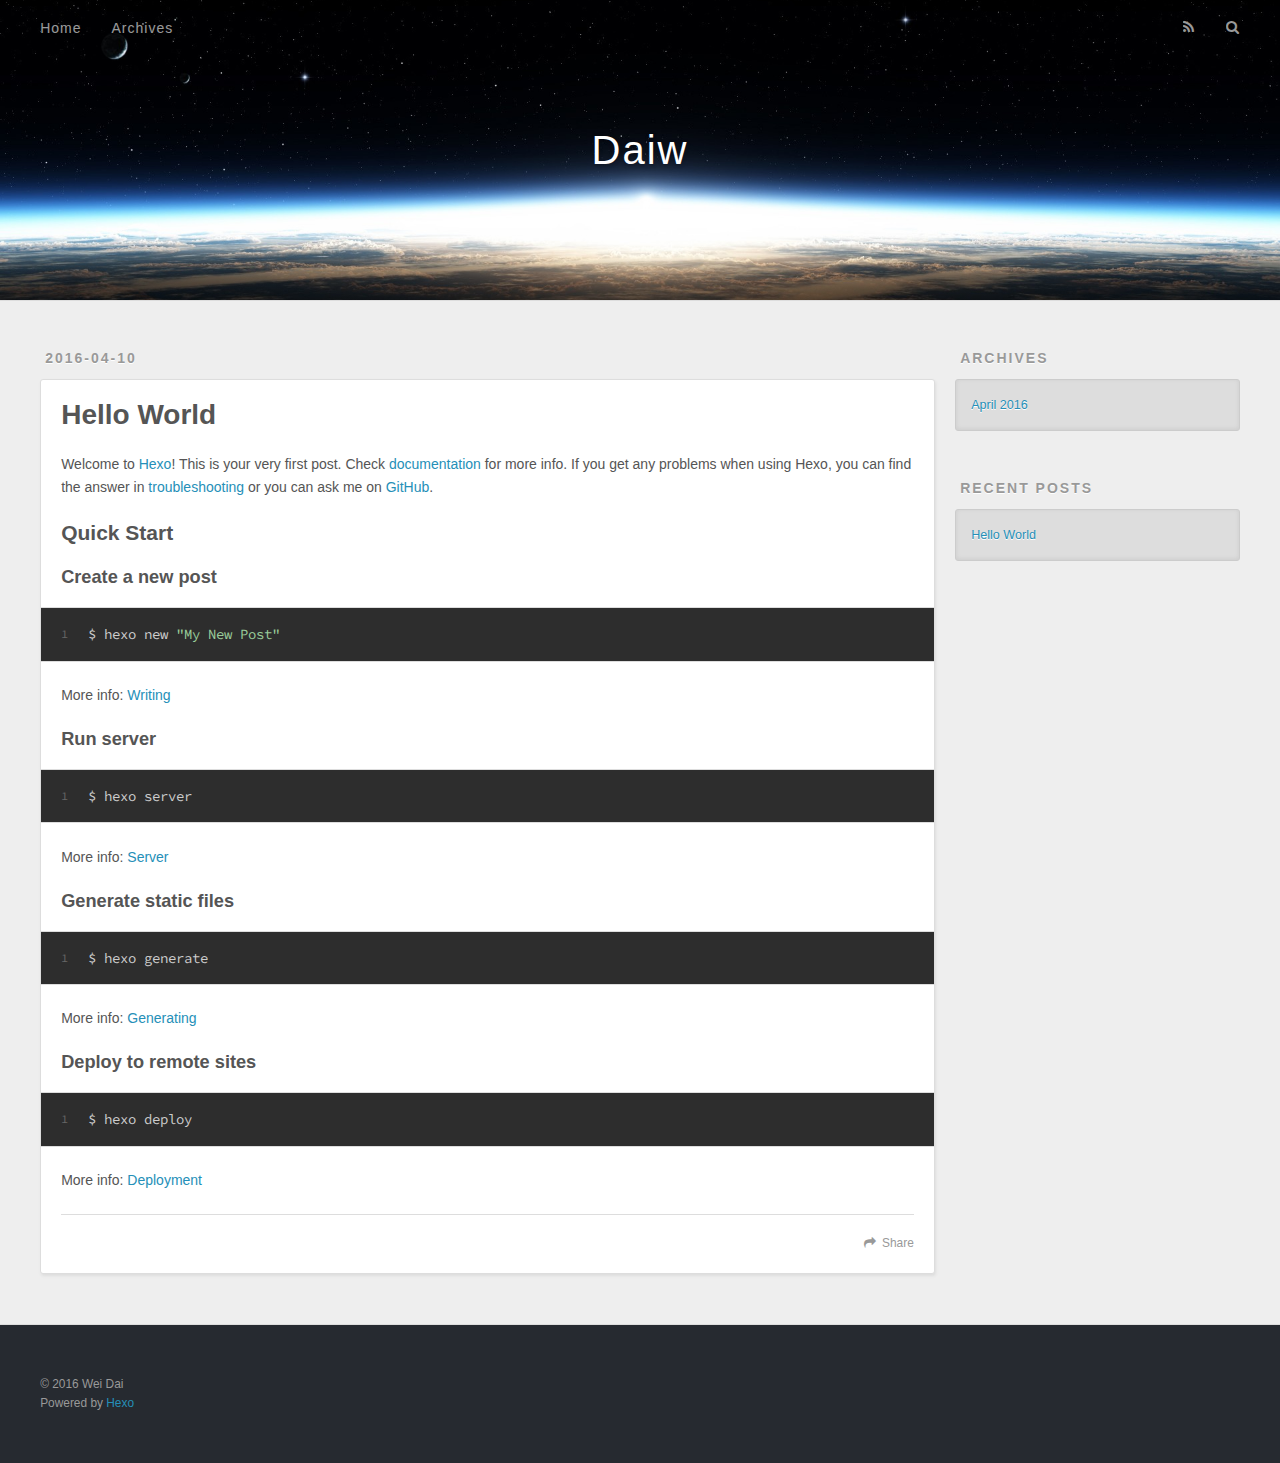
==== index.html @ ce5a0e3e "Site updated: 2016-04-10 20:50:01" ====
<!DOCTYPE html>
<html>
<head>
  <meta charset="utf-8">
  
  <title>Daiw</title>
  <meta name="viewport" content="width=device-width, initial-scale=1, maximum-scale=1">
  <meta name="description" content="记录技术与生活的点滴">
<meta property="og:type" content="website">
<meta property="og:title" content="Daiw">
<meta property="og:url" content="https://daiw10.github.io/index.html">
<meta property="og:site_name" content="Daiw">
<meta property="og:description" content="记录技术与生活的点滴">
<meta name="twitter:card" content="summary">
<meta name="twitter:title" content="Daiw">
<meta name="twitter:description" content="记录技术与生活的点滴">
  
    <link rel="alternate" href="/atom.xml" title="Daiw" type="application/atom+xml">
  
  
    <link rel="icon" href="/favicon.png">
  
  
    <link href="//fonts.googleapis.com/css?family=Source+Code+Pro" rel="stylesheet" type="text/css">
  
  <link rel="stylesheet" href="/css/style.css">
  

</head>

<body>
  <div id="container">
    <div id="wrap">
      <header id="header">
  <div id="banner"></div>
  <div id="header-outer" class="outer">
    <div id="header-title" class="inner">
      <h1 id="logo-wrap">
        <a href="/" id="logo">Daiw</a>
      </h1>
      
    </div>
    <div id="header-inner" class="inner">
      <nav id="main-nav">
        <a id="main-nav-toggle" class="nav-icon"></a>
        
          <a class="main-nav-link" href="/">Home</a>
        
          <a class="main-nav-link" href="/archives">Archives</a>
        
      </nav>
      <nav id="sub-nav">
        
          <a id="nav-rss-link" class="nav-icon" href="/atom.xml" title="RSS Feed"></a>
        
        <a id="nav-search-btn" class="nav-icon" title="Search"></a>
      </nav>
      <div id="search-form-wrap">
        <form action="//google.com/search" method="get" accept-charset="UTF-8" class="search-form"><input type="search" name="q" results="0" class="search-form-input" placeholder="Search"><button type="submit" class="search-form-submit">&#xF002;</button><input type="hidden" name="sitesearch" value="https://daiw10.github.io"></form>
      </div>
    </div>
  </div>
</header>
      <div class="outer">
        <section id="main">
  
    <article id="post-hello-world" class="article article-type-post" itemscope itemprop="blogPost">
  <div class="article-meta">
    <a href="/2016/04/10/hello-world/" class="article-date">
  <time datetime="2016-04-10T12:21:04.000Z" itemprop="datePublished">2016-04-10</time>
</a>
    
  </div>
  <div class="article-inner">
    
    
      <header class="article-header">
        
  
    <h1 itemprop="name">
      <a class="article-title" href="/2016/04/10/hello-world/">Hello World</a>
    </h1>
  

      </header>
    
    <div class="article-entry" itemprop="articleBody">
      
        <p>Welcome to <a href="https://hexo.io/" target="_blank" rel="external">Hexo</a>! This is your very first post. Check <a href="https://hexo.io/docs/" target="_blank" rel="external">documentation</a> for more info. If you get any problems when using Hexo, you can find the answer in <a href="https://hexo.io/docs/troubleshooting.html" target="_blank" rel="external">troubleshooting</a> or you can ask me on <a href="https://github.com/hexojs/hexo/issues" target="_blank" rel="external">GitHub</a>.</p>
<h2 id="Quick-Start"><a href="#Quick-Start" class="headerlink" title="Quick Start"></a>Quick Start</h2><h3 id="Create-a-new-post"><a href="#Create-a-new-post" class="headerlink" title="Create a new post"></a>Create a new post</h3><figure class="highlight bash"><table><tr><td class="gutter"><pre><span class="line">1</span><br></pre></td><td class="code"><pre><span class="line">$ hexo new <span class="string">"My New Post"</span></span><br></pre></td></tr></table></figure>
<p>More info: <a href="https://hexo.io/docs/writing.html" target="_blank" rel="external">Writing</a></p>
<h3 id="Run-server"><a href="#Run-server" class="headerlink" title="Run server"></a>Run server</h3><figure class="highlight bash"><table><tr><td class="gutter"><pre><span class="line">1</span><br></pre></td><td class="code"><pre><span class="line">$ hexo server</span><br></pre></td></tr></table></figure>
<p>More info: <a href="https://hexo.io/docs/server.html" target="_blank" rel="external">Server</a></p>
<h3 id="Generate-static-files"><a href="#Generate-static-files" class="headerlink" title="Generate static files"></a>Generate static files</h3><figure class="highlight bash"><table><tr><td class="gutter"><pre><span class="line">1</span><br></pre></td><td class="code"><pre><span class="line">$ hexo generate</span><br></pre></td></tr></table></figure>
<p>More info: <a href="https://hexo.io/docs/generating.html" target="_blank" rel="external">Generating</a></p>
<h3 id="Deploy-to-remote-sites"><a href="#Deploy-to-remote-sites" class="headerlink" title="Deploy to remote sites"></a>Deploy to remote sites</h3><figure class="highlight bash"><table><tr><td class="gutter"><pre><span class="line">1</span><br></pre></td><td class="code"><pre><span class="line">$ hexo deploy</span><br></pre></td></tr></table></figure>
<p>More info: <a href="https://hexo.io/docs/deployment.html" target="_blank" rel="external">Deployment</a></p>

      
    </div>
    <footer class="article-footer">
      <a data-url="https://daiw10.github.io/2016/04/10/hello-world/" data-id="cimukidkz0000b9wstiuri32w" class="article-share-link">Share</a>
      
      
    </footer>
  </div>
  
</article>


  

</section>
        
          <aside id="sidebar">
  
    

  
    

  
    
  
    
  <div class="widget-wrap">
    <h3 class="widget-title">Archives</h3>
    <div class="widget">
      <ul class="archive-list"><li class="archive-list-item"><a class="archive-list-link" href="/archives/2016/04/">April 2016</a></li></ul>
    </div>
  </div>


  
    
  <div class="widget-wrap">
    <h3 class="widget-title">Recent Posts</h3>
    <div class="widget">
      <ul>
        
          <li>
            <a href="/2016/04/10/hello-world/">Hello World</a>
          </li>
        
      </ul>
    </div>
  </div>

  
</aside>
        
      </div>
      <footer id="footer">
  
  <div class="outer">
    <div id="footer-info" class="inner">
      &copy; 2016 Wei Dai<br>
      Powered by <a href="http://hexo.io/" target="_blank">Hexo</a>
    </div>
  </div>
</footer>
    </div>
    <nav id="mobile-nav">
  
    <a href="/" class="mobile-nav-link">Home</a>
  
    <a href="/archives" class="mobile-nav-link">Archives</a>
  
</nav>
    

<script src="//ajax.googleapis.com/ajax/libs/jquery/2.0.3/jquery.min.js"></script>


  <link rel="stylesheet" href="/fancybox/jquery.fancybox.css">
  <script src="/fancybox/jquery.fancybox.pack.js"></script>


<script src="/js/script.js"></script>

  </div>
</body>
</html>
---- css/style.css ----
body {
  width: 100%;
}
body:before,
body:after {
  content: "";
  display: table;
}
body:after {
  clear: both;
}
html,
body,
div,
span,
applet,
object,
iframe,
h1,
h2,
h3,
h4,
h5,
h6,
p,
blockquote,
pre,
a,
abbr,
acronym,
address,
big,
cite,
code,
del,
dfn,
em,
img,
ins,
kbd,
q,
s,
samp,
small,
strike,
strong,
sub,
sup,
tt,
var,
dl,
dt,
dd,
ol,
ul,
li,
fieldset,
form,
label,
legend,
table,
caption,
tbody,
tfoot,
thead,
tr,
th,
td {
  margin: 0;
  padding: 0;
  border: 0;
  outline: 0;
  font-weight: inherit;
  font-style: inherit;
  font-family: inherit;
  font-size: 100%;
  vertical-align: baseline;
}
body {
  line-height: 1;
  color: #000;
  background: #fff;
}
ol,
ul {
  list-style: none;
}
table {
  border-collapse: separate;
  border-spacing: 0;
  vertical-align: middle;
}
caption,
th,
td {
  text-align: left;
  font-weight: normal;
  vertical-align: middle;
}
a img {
  border: none;
}
input,
button {
  margin: 0;
  padding: 0;
}
input::-moz-focus-inner,
button::-moz-focus-inner {
  border: 0;
  padding: 0;
}
@font-face {
  font-family: FontAwesome;
  font-style: normal;
  font-weight: normal;
  src: url("fonts/fontawesome-webfont.eot?v=#4.0.3");
  src: url("fonts/fontawesome-webfont.eot?#iefix&v=#4.0.3") format("embedded-opentype"), url("fonts/fontawesome-webfont.woff?v=#4.0.3") format("woff"), url("fonts/fontawesome-webfont.ttf?v=#4.0.3") format("truetype"), url("fonts/fontawesome-webfont.svg#fontawesomeregular?v=#4.0.3") format("svg");
}
html,
body,
#container {
  height: 100%;
}
body {
  background: #eee;
  font: 14px "Helvetica Neue", Helvetica, Arial, sans-serif;
  -webkit-text-size-adjust: 100%;
}
.outer {
  max-width: 1220px;
  margin: 0 auto;
  padding: 0 20px;
}
.outer:before,
.outer:after {
  content: "";
  display: table;
}
.outer:after {
  clear: both;
}
.inner {
  display: inline;
  float: left;
  width: 98.33333333333333%;
  margin: 0 0.833333333333333%;
}
.left,
.alignleft {
  float: left;
}
.right,
.alignright {
  float: right;
}
.clear {
  clear: both;
}
#container {
  position: relative;
}
.mobile-nav-on {
  overflow: hidden;
}
#wrap {
  height: 100%;
  width: 100%;
  position: absolute;
  top: 0;
  left: 0;
  -webkit-transition: 0.2s ease-out;
  -moz-transition: 0.2s ease-out;
  -ms-transition: 0.2s ease-out;
  transition: 0.2s ease-out;
  z-index: 1;
  background: #eee;
}
.mobile-nav-on #wrap {
  left: 280px;
}
@media screen and (min-width: 768px) {
  #main {
    display: inline;
    float: left;
    width: 73.33333333333333%;
    margin: 0 0.833333333333333%;
  }
}
.article-date,
.article-category-link,
.archive-year,
.widget-title {
  text-decoration: none;
  text-transform: uppercase;
  letter-spacing: 2px;
  color: #999;
  margin-bottom: 1em;
  margin-left: 5px;
  line-height: 1em;
  text-shadow: 0 1px #fff;
  font-weight: bold;
}
.article-inner,
.archive-article-inner {
  background: #fff;
  -webkit-box-shadow: 1px 2px 3px #ddd;
  box-shadow: 1px 2px 3px #ddd;
  border: 1px solid #ddd;
  -webkit-border-radius: 3px;
  border-radius: 3px;
}
.article-entry h1,
.widget h1 {
  font-size: 2em;
}
.article-entry h2,
.widget h2 {
  font-size: 1.5em;
}
.article-entry h3,
.widget h3 {
  font-size: 1.3em;
}
.article-entry h4,
.widget h4 {
  font-size: 1.2em;
}
.article-entry h5,
.widget h5 {
  font-size: 1em;
}
.article-entry h6,
.widget h6 {
  font-size: 1em;
  color: #999;
}
.article-entry hr,
.widget hr {
  border: 1px dashed #ddd;
}
.article-entry strong,
.widget strong {
  font-weight: bold;
}
.article-entry em,
.widget em,
.article-entry cite,
.widget cite {
  font-style: italic;
}
.article-entry sup,
.widget sup,
.article-entry sub,
.widget sub {
  font-size: 0.75em;
  line-height: 0;
  position: relative;
  vertical-align: baseline;
}
.article-entry sup,
.widget sup {
  top: -0.5em;
}
.article-entry sub,
.widget sub {
  bottom: -0.2em;
}
.article-entry small,
.widget small {
  font-size: 0.85em;
}
.article-entry acronym,
.widget acronym,
.article-entry abbr,
.widget abbr {
  border-bottom: 1px dotted;
}
.article-entry ul,
.widget ul,
.article-entry ol,
.widget ol,
.article-entry dl,
.widget dl {
  margin: 0 20px;
  line-height: 1.6em;
}
.article-entry ul ul,
.widget ul ul,
.article-entry ol ul,
.widget ol ul,
.article-entry ul ol,
.widget ul ol,
.article-entry ol ol,
.widget ol ol {
  margin-top: 0;
  margin-bottom: 0;
}
.article-entry ul,
.widget ul {
  list-style: disc;
}
.article-entry ol,
.widget ol {
  list-style: decimal;
}
.article-entry dt,
.widget dt {
  font-weight: bold;
}
#header {
  height: 300px;
  position: relative;
  border-bottom: 1px solid #ddd;
}
#header:before,
#header:after {
  content: "";
  position: absolute;
  left: 0;
  right: 0;
  height: 40px;
}
#header:before {
  top: 0;
  background: -webkit-linear-gradient(rgba(0,0,0,0.2), transparent);
  background: -moz-linear-gradient(rgba(0,0,0,0.2), transparent);
  background: -ms-linear-gradient(rgba(0,0,0,0.2), transparent);
  background: linear-gradient(rgba(0,0,0,0.2), transparent);
}
#header:after {
  bottom: 0;
  background: -webkit-linear-gradient(transparent, rgba(0,0,0,0.2));
  background: -moz-linear-gradient(transparent, rgba(0,0,0,0.2));
  background: -ms-linear-gradient(transparent, rgba(0,0,0,0.2));
  background: linear-gradient(transparent, rgba(0,0,0,0.2));
}
#header-outer {
  height: 100%;
  position: relative;
}
#header-inner {
  position: relative;
  overflow: hidden;
}
#banner {
  position: absolute;
  top: 0;
  left: 0;
  width: 100%;
  height: 100%;
  background: url("images/banner.jpg") center #000;
  -webkit-background-size: cover;
  -moz-background-size: cover;
  background-size: cover;
  z-index: -1;
}
#header-title {
  text-align: center;
  height: 40px;
  position: absolute;
  top: 50%;
  left: 0;
  margin-top: -20px;
}
#logo,
#subtitle {
  text-decoration: none;
  color: #fff;
  font-weight: 300;
  text-shadow: 0 1px 4px rgba(0,0,0,0.3);
}
#logo {
  font-size: 40px;
  line-height: 40px;
  letter-spacing: 2px;
}
#subtitle {
  font-size: 16px;
  line-height: 16px;
  letter-spacing: 1px;
}
#subtitle-wrap {
  margin-top: 16px;
}
#main-nav {
  float: left;
  margin-left: -15px;
}
.nav-icon,
.main-nav-link {
  float: left;
  color: #fff;
  opacity: 0.6;
  text-decoration: none;
  text-shadow: 0 1px rgba(0,0,0,0.2);
  -webkit-transition: opacity 0.2s;
  -moz-transition: opacity 0.2s;
  -ms-transition: opacity 0.2s;
  transition: opacity 0.2s;
  display: block;
  padding: 20px 15px;
}
.nav-icon:hover,
.main-nav-link:hover {
  opacity: 1;
}
.nav-icon {
  font-family: FontAwesome;
  text-align: center;
  font-size: 14px;
  width: 14px;
  height: 14px;
  padding: 20px 15px;
  position: relative;
  cursor: pointer;
}
.main-nav-link {
  font-weight: 300;
  letter-spacing: 1px;
}
@media screen and (max-width: 479px) {
  .main-nav-link {
    display: none;
  }
}
#main-nav-toggle {
  display: none;
}
#main-nav-toggle:before {
  content: "\f0c9";
}
@media screen and (max-width: 479px) {
  #main-nav-toggle {
    display: block;
  }
}
#sub-nav {
  float: right;
  margin-right: -15px;
}
#nav-rss-link:before {
  content: "\f09e";
}
#nav-search-btn:before {
  content: "\f002";
}
#search-form-wrap {
  position: absolute;
  top: 15px;
  width: 150px;
  height: 30px;
  right: -150px;
  opacity: 0;
  -webkit-transition: 0.2s ease-out;
  -moz-transition: 0.2s ease-out;
  -ms-transition: 0.2s ease-out;
  transition: 0.2s ease-out;
}
#search-form-wrap.on {
  opacity: 1;
  right: 0;
}
@media screen and (max-width: 479px) {
  #search-form-wrap {
    width: 100%;
    right: -100%;
  }
}
.search-form {
  position: absolute;
  top: 0;
  left: 0;
  right: 0;
  background: #fff;
  padding: 5px 15px;
  -webkit-border-radius: 15px;
  border-radius: 15px;
  -webkit-box-shadow: 0 0 10px rgba(0,0,0,0.3);
  box-shadow: 0 0 10px rgba(0,0,0,0.3);
}
.search-form-input {
  border: none;
  background: none;
  color: #555;
  width: 100%;
  font: 13px "Helvetica Neue", Helvetica, Arial, sans-serif;
  outline: none;
}
.search-form-input::-webkit-search-results-decoration,
.search-form-input::-webkit-search-cancel-button {
  -webkit-appearance: none;
}
.search-form-submit {
  position: absolute;
  top: 50%;
  right: 10px;
  margin-top: -7px;
  font: 13px FontAwesome;
  border: none;
  background: none;
  color: #bbb;
  cursor: pointer;
}
.search-form-submit:hover,
.search-form-submit:focus {
  color: #777;
}
.article {
  margin: 50px 0;
}
.article-inner {
  overflow: hidden;
}
.article-meta:before,
.article-meta:after {
  content: "";
  display: table;
}
.article-meta:after {
  clear: both;
}
.article-date {
  float: left;
}
.article-category {
  float: left;
  line-height: 1em;
  color: #ccc;
  text-shadow: 0 1px #fff;
  margin-left: 8px;
}
.article-category:before {
  content: "\2022";
}
.article-category-link {
  margin: 0 12px 1em;
}
.article-header {
  padding: 20px 20px 0;
}
.article-title {
  text-decoration: none;
  font-size: 2em;
  font-weight: bold;
  color: #555;
  line-height: 1.1em;
  -webkit-transition: color 0.2s;
  -moz-transition: color 0.2s;
  -ms-transition: color 0.2s;
  transition: color 0.2s;
}
a.article-title:hover {
  color: #258fb8;
}
.article-entry {
  color: #555;
  padding: 0 20px;
}
.article-entry:before,
.article-entry:after {
  content: "";
  display: table;
}
.article-entry:after {
  clear: both;
}
.article-entry p,
.article-entry table {
  line-height: 1.6em;
  margin: 1.6em 0;
}
.article-entry h1,
.article-entry h2,
.article-entry h3,
.article-entry h4,
.article-entry h5,
.article-entry h6 {
  font-weight: bold;
}
.article-entry h1,
.article-entry h2,
.article-entry h3,
.article-entry h4,
.article-entry h5,
.article-entry h6 {
  line-height: 1.1em;
  margin: 1.1em 0;
}
.article-entry a {
  color: #258fb8;
  text-decoration: none;
}
.article-entry a:hover {
  text-decoration: underline;
}
.article-entry ul,
.article-entry ol,
.article-entry dl {
  margin-top: 1.6em;
  margin-bottom: 1.6em;
}
.article-entry img,
.article-entry video {
  max-width: 100%;
  height: auto;
  display: block;
  margin: auto;
}
.article-entry iframe {
  border: none;
}
.article-entry table {
  width: 100%;
  border-collapse: collapse;
  border-spacing: 0;
}
.article-entry th {
  font-weight: bold;
  border-bottom: 3px solid #ddd;
  padding-bottom: 0.5em;
}
.article-entry td {
  border-bottom: 1px solid #ddd;
  padding: 10px 0;
}
.article-entry blockquote {
  font-family: Georgia, "Times New Roman", serif;
  font-size: 1.4em;
  margin: 1.6em 20px;
  text-align: center;
}
.article-entry blockquote footer {
  font-size: 14px;
  margin: 1.6em 0;
  font-family: "Helvetica Neue", Helvetica, Arial, sans-serif;
}
.article-entry blockquote footer cite:before {
  content: "—";
  padding: 0 0.5em;
}
.article-entry .pullquote {
  text-align: left;
  width: 45%;
  margin: 0;
}
.article-entry .pullquote.left {
  margin-left: 0.5em;
  margin-right: 1em;
}
.article-entry .pullquote.right {
  margin-right: 0.5em;
  margin-left: 1em;
}
.article-entry .caption {
  color: #999;
  display: block;
  font-size: 0.9em;
  margin-top: 0.5em;
  position: relative;
  text-align: center;
}
.article-entry .video-container {
  position: relative;
  padding-top: 56.25%;
  height: 0;
  overflow: hidden;
}
.article-entry .video-container iframe,
.article-entry .video-container object,
.article-entry .video-container embed {
  position: absolute;
  top: 0;
  left: 0;
  width: 100%;
  height: 100%;
  margin-top: 0;
}
.article-more-link a {
  display: inline-block;
  line-height: 1em;
  padding: 6px 15px;
  -webkit-border-radius: 15px;
  border-radius: 15px;
  background: #eee;
  color: #999;
  text-shadow: 0 1px #fff;
  text-decoration: none;
}
.article-more-link a:hover {
  background: #258fb8;
  color: #fff;
  text-decoration: none;
  text-shadow: 0 1px #1e7293;
}
.article-footer {
  font-size: 0.85em;
  line-height: 1.6em;
  border-top: 1px solid #ddd;
  padding-top: 1.6em;
  margin: 0 20px 20px;
}
.article-footer:before,
.article-footer:after {
  content: "";
  display: table;
}
.article-footer:after {
  clear: both;
}
.article-footer a {
  color: #999;
  text-decoration: none;
}
.article-footer a:hover {
  color: #555;
}
.article-tag-list-item {
  float: left;
  margin-right: 10px;
}
.article-tag-list-link:before {
  content: "#";
}
.article-comment-link {
  float: right;
}
.article-comment-link:before {
  content: "\f075";
  font-family: FontAwesome;
  padding-right: 8px;
}
.article-share-link {
  cursor: pointer;
  float: right;
  margin-left: 20px;
}
.article-share-link:before {
  content: "\f064";
  font-family: FontAwesome;
  padding-right: 6px;
}
#article-nav {
  position: relative;
}
#article-nav:before,
#article-nav:after {
  content: "";
  display: table;
}
#article-nav:after {
  clear: both;
}
@media screen and (min-width: 768px) {
  #article-nav {
    margin: 50px 0;
  }
  #article-nav:before {
    width: 8px;
    height: 8px;
    position: absolute;
    top: 50%;
    left: 50%;
    margin-top: -4px;
    margin-left: -4px;
    content: "";
    -webkit-border-radius: 50%;
    border-radius: 50%;
    background: #ddd;
    -webkit-box-shadow: 0 1px 2px #fff;
    box-shadow: 0 1px 2px #fff;
  }
}
.article-nav-link-wrap {
  text-decoration: none;
  text-shadow: 0 1px #fff;
  color: #999;
  -webkit-box-sizing: border-box;
  -moz-box-sizing: border-box;
  box-sizing: border-box;
  margin-top: 50px;
  text-align: center;
  display: block;
}
.article-nav-link-wrap:hover {
  color: #555;
}
@media screen and (min-width: 768px) {
  .article-nav-link-wrap {
    width: 50%;
    margin-top: 0;
  }
}
@media screen and (min-width: 768px) {
  #article-nav-newer {
    float: left;
    text-align: right;
    padding-right: 20px;
  }
}
@media screen and (min-width: 768px) {
  #article-nav-older {
    float: right;
    text-align: left;
    padding-left: 20px;
  }
}
.article-nav-caption {
  text-transform: uppercase;
  letter-spacing: 2px;
  color: #ddd;
  line-height: 1em;
  font-weight: bold;
}
#article-nav-newer .article-nav-caption {
  margin-right: -2px;
}
.article-nav-title {
  font-size: 0.85em;
  line-height: 1.6em;
  margin-top: 0.5em;
}
.article-share-box {
  position: absolute;
  display: none;
  background: #fff;
  -webkit-box-shadow: 1px 2px 10px rgba(0,0,0,0.2);
  box-shadow: 1px 2px 10px rgba(0,0,0,0.2);
  -webkit-border-radius: 3px;
  border-radius: 3px;
  margin-left: -145px;
  overflow: hidden;
  z-index: 1;
}
.article-share-box.on {
  display: block;
}
.article-share-input {
  width: 100%;
  background: none;
  -webkit-box-sizing: border-box;
  -moz-box-sizing: border-box;
  box-sizing: border-box;
  font: 14px "Helvetica Neue", Helvetica, Arial, sans-serif;
  padding: 0 15px;
  color: #555;
  outline: none;
  border: 1px solid #ddd;
  -webkit-border-radius: 3px 3px 0 0;
  border-radius: 3px 3px 0 0;
  height: 36px;
  line-height: 36px;
}
.article-share-links {
  background: #eee;
}
.article-share-links:before,
.article-share-links:after {
  content: "";
  display: table;
}
.article-share-links:after {
  clear: both;
}
.article-share-twitter,
.article-share-facebook,
.article-share-pinterest,
.article-share-google {
  width: 50px;
  height: 36px;
  display: block;
  float: left;
  position: relative;
  color: #999;
  text-shadow: 0 1px #fff;
}
.article-share-twitter:before,
.article-share-facebook:before,
.article-share-pinterest:before,
.article-share-google:before {
  font-size: 20px;
  font-family: FontAwesome;
  width: 20px;
  height: 20px;
  position: absolute;
  top: 50%;
  left: 50%;
  margin-top: -10px;
  margin-left: -10px;
  text-align: center;
}
.article-share-twitter:hover,
.article-share-facebook:hover,
.article-share-pinterest:hover,
.article-share-google:hover {
  color: #fff;
}
.article-share-twitter:before {
  content: "\f099";
}
.article-share-twitter:hover {
  background: #00aced;
  text-shadow: 0 1px #008abe;
}
.article-share-facebook:before {
  content: "\f09a";
}
.article-share-facebook:hover {
  background: #3b5998;
  text-shadow: 0 1px #2f477a;
}
.article-share-pinterest:before {
  content: "\f0d2";
}
.article-share-pinterest:hover {
  background: #cb2027;
  text-shadow: 0 1px #a21a1f;
}
.article-share-google:before {
  content: "\f0d5";
}
.article-share-google:hover {
  background: #dd4b39;
  text-shadow: 0 1px #be3221;
}
.article-gallery {
  background: #000;
  position: relative;
}
.article-gallery-photos {
  position: relative;
  overflow: hidden;
}
.article-gallery-img {
  display: none;
  max-width: 100%;
}
.article-gallery-img:first-child {
  display: block;
}
.article-gallery-img.loaded {
  position: absolute;
  display: block;
}
.article-gallery-img img {
  display: block;
  max-width: 100%;
  margin: 0 auto;
}
#comments {
  background: #fff;
  -webkit-box-shadow: 1px 2px 3px #ddd;
  box-shadow: 1px 2px 3px #ddd;
  padding: 20px;
  border: 1px solid #ddd;
  -webkit-border-radius: 3px;
  border-radius: 3px;
  margin: 50px 0;
}
#comments a {
  color: #258fb8;
}
.archives-wrap {
  margin: 50px 0;
}
.archives:before,
.archives:after {
  content: "";
  display: table;
}
.archives:after {
  clear: both;
}
.archive-year-wrap {
  margin-bottom: 1em;
}
.archives {
  -webkit-column-gap: 10px;
  -moz-column-gap: 10px;
  column-gap: 10px;
}
@media screen and (min-width: 480px) and (max-width: 767px) {
  .archives {
    -webkit-column-count: 2;
    -moz-column-count: 2;
    column-count: 2;
  }
}
@media screen and (min-width: 768px) {
  .archives {
    -webkit-column-count: 3;
    -moz-column-count: 3;
    column-count: 3;
  }
}
.archive-article {
  -webkit-column-break-inside: avoid;
  page-break-inside: avoid;
  overflow: hidden;
  break-inside: avoid-column;
}
.archive-article-inner {
  padding: 10px;
  margin-bottom: 15px;
}
.archive-article-title {
  text-decoration: none;
  font-weight: bold;
  color: #555;
  -webkit-transition: color 0.2s;
  -moz-transition: color 0.2s;
  -ms-transition: color 0.2s;
  transition: color 0.2s;
  line-height: 1.6em;
}
.archive-article-title:hover {
  color: #258fb8;
}
.archive-article-footer {
  margin-top: 1em;
}
.archive-article-date {
  color: #999;
  text-decoration: none;
  font-size: 0.85em;
  line-height: 1em;
  margin-bottom: 0.5em;
  display: block;
}
#page-nav {
  margin: 50px auto;
  background: #fff;
  -webkit-box-shadow: 1px 2px 3px #ddd;
  box-shadow: 1px 2px 3px #ddd;
  border: 1px solid #ddd;
  -webkit-border-radius: 3px;
  border-radius: 3px;
  text-align: center;
  color: #999;
  overflow: hidden;
}
#page-nav:before,
#page-nav:after {
  content: "";
  display: table;
}
#page-nav:after {
  clear: both;
}
#page-nav a,
#page-nav span {
  padding: 10px 20px;
  line-height: 1;
  height: 2ex;
}
#page-nav a {
  color: #999;
  text-decoration: none;
}
#page-nav a:hover {
  background: #999;
  color: #fff;
}
#page-nav .prev {
  float: left;
}
#page-nav .next {
  float: right;
}
#page-nav .page-number {
  display: inline-block;
}
@media screen and (max-width: 479px) {
  #page-nav .page-number {
    display: none;
  }
}
#page-nav .current {
  color: #555;
  font-weight: bold;
}
#page-nav .space {
  color: #ddd;
}
#footer {
  background: #262a30;
  padding: 50px 0;
  border-top: 1px solid #ddd;
  color: #999;
}
#footer a {
  color: #258fb8;
  text-decoration: none;
}
#footer a:hover {
  text-decoration: underline;
}
#footer-info {
  line-height: 1.6em;
  font-size: 0.85em;
}
.article-entry pre,
.article-entry .highlight {
  background: #2d2d2d;
  margin: 0 -20px;
  padding: 15px 20px;
  border-style: solid;
  border-color: #ddd;
  border-width: 1px 0;
  overflow: auto;
  color: #ccc;
  line-height: 22.400000000000002px;
}
.article-entry .highlight .gutter pre,
.article-entry .gist .gist-file .gist-data .line-numbers {
  color: #666;
  font-size: 0.85em;
}
.article-entry pre,
.article-entry code {
  font-family: "Source Code Pro", Consolas, Monaco, Menlo, Consolas, monospace;
}
.article-entry code {
  background: #eee;
  text-shadow: 0 1px #fff;
  padding: 0 0.3em;
}
.article-entry pre code {
  background: none;
  text-shadow: none;
  padding: 0;
}
.article-entry .highlight pre {
  border: none;
  margin: 0;
  padding: 0;
}
.article-entry .highlight table {
  margin: 0;
  width: auto;
}
.article-entry .highlight td {
  border: none;
  padding: 0;
}
.article-entry .highlight figcaption {
  font-size: 0.85em;
  color: #999;
  line-height: 1em;
  margin-bottom: 1em;
}
.article-entry .highlight figcaption:before,
.article-entry .highlight figcaption:after {
  content: "";
  display: table;
}
.article-entry .highlight figcaption:after {
  clear: both;
}
.article-entry .highlight figcaption a {
  float: right;
}
.article-entry .highlight .gutter pre {
  text-align: right;
  padding-right: 20px;
}
.article-entry .highlight .line {
  height: 22.400000000000002px;
}
.article-entry .gist {
  margin: 0 -20px;
  border-style: solid;
  border-color: #ddd;
  border-width: 1px 0;
  background: #2d2d2d;
  padding: 15px 20px 15px 0;
}
.article-entry .gist .gist-file {
  border: none;
  font-family: "Source Code Pro", Consolas, Monaco, Menlo, Consolas, monospace;
  margin: 0;
}
.article-entry .gist .gist-file .gist-data {
  background: none;
  border: none;
}
.article-entry .gist .gist-file .gist-data .line-numbers {
  background: none;
  border: none;
  padding: 0 20px 0 0;
}
.article-entry .gist .gist-file .gist-data .line-data {
  padding: 0 !important;
}
.article-entry .gist .gist-file .highlight {
  margin: 0;
  padding: 0;
  border: none;
}
.article-entry .gist .gist-file .gist-meta {
  background: #2d2d2d;
  color: #999;
  font: 0.85em "Helvetica Neue", Helvetica, Arial, sans-serif;
  text-shadow: 0 0;
  padding: 0;
  margin-top: 1em;
  margin-left: 20px;
}
.article-entry .gist .gist-file .gist-meta a {
  color: #258fb8;
  font-weight: normal;
}
.article-entry .gist .gist-file .gist-meta a:hover {
  text-decoration: underline;
}
pre .comment,
pre .title {
  color: #999;
}
pre .variable,
pre .attribute,
pre .tag,
pre .regexp,
pre .ruby .constant,
pre .xml .tag .title,
pre .xml .pi,
pre .xml .doctype,
pre .html .doctype,
pre .css .id,
pre .css .class,
pre .css .pseudo {
  color: #f2777a;
}
pre .number,
pre .preprocessor,
pre .built_in,
pre .literal,
pre .params,
pre .constant {
  color: #f99157;
}
pre .class,
pre .ruby .class .title,
pre .css .rules .attribute {
  color: #9c9;
}
pre .string,
pre .value,
pre .inheritance,
pre .header,
pre .ruby .symbol,
pre .xml .cdata {
  color: #9c9;
}
pre .css .hexcolor {
  color: #6cc;
}
pre .function,
pre .python .decorator,
pre .python .title,
pre .ruby .function .title,
pre .ruby .title .keyword,
pre .perl .sub,
pre .javascript .title,
pre .coffeescript .title {
  color: #69c;
}
pre .keyword,
pre .javascript .function {
  color: #c9c;
}
@media screen and (max-width: 479px) {
  #mobile-nav {
    position: absolute;
    top: 0;
    left: 0;
    width: 280px;
    height: 100%;
    background: #191919;
    border-right: 1px solid #fff;
  }
}
@media screen and (max-width: 479px) {
  .mobile-nav-link {
    display: block;
    color: #999;
    text-decoration: none;
    padding: 15px 20px;
    font-weight: bold;
  }
  .mobile-nav-link:hover {
    color: #fff;
  }
}
@media screen and (min-width: 768px) {
  #sidebar {
    display: inline;
    float: left;
    width: 23.333333333333332%;
    margin: 0 0.833333333333333%;
  }
}
.widget-wrap {
  margin: 50px 0;
}
.widget {
  color: #777;
  text-shadow: 0 1px #fff;
  background: #ddd;
  -webkit-box-shadow: 0 -1px 4px #ccc inset;
  box-shadow: 0 -1px 4px #ccc inset;
  border: 1px solid #ccc;
  padding: 15px;
  -webkit-border-radius: 3px;
  border-radius: 3px;
}
.widget a {
  color: #258fb8;
  text-decoration: none;
}
.widget a:hover {
  text-decoration: underline;
}
.widget ul ul,
.widget ol ul,
.widget dl ul,
.widget ul ol,
.widget ol ol,
.widget dl ol,
.widget ul dl,
.widget ol dl,
.widget dl dl {
  margin-left: 15px;
  list-style: disc;
}
.widget {
  line-height: 1.6em;
  word-wrap: break-word;
  font-size: 0.9em;
}
.widget ul,
.widget ol {
  list-style: none;
  margin: 0;
}
.widget ul ul,
.widget ol ul,
.widget ul ol,
.widget ol ol {
  margin: 0 20px;
}
.widget ul ul,
.widget ol ul {
  list-style: disc;
}
.widget ul ol,
.widget ol ol {
  list-style: decimal;
}
.category-list-count,
.tag-list-count,
.archive-list-count {
  padding-left: 5px;
  color: #999;
  font-size: 0.85em;
}
.category-list-count:before,
.tag-list-count:before,
.archive-list-count:before {
  content: "(";
}
.category-list-count:after,
.tag-list-count:after,
.archive-list-count:after {
  content: ")";
}
.tagcloud a {
  margin-right: 5px;
  display: inline-block;
}
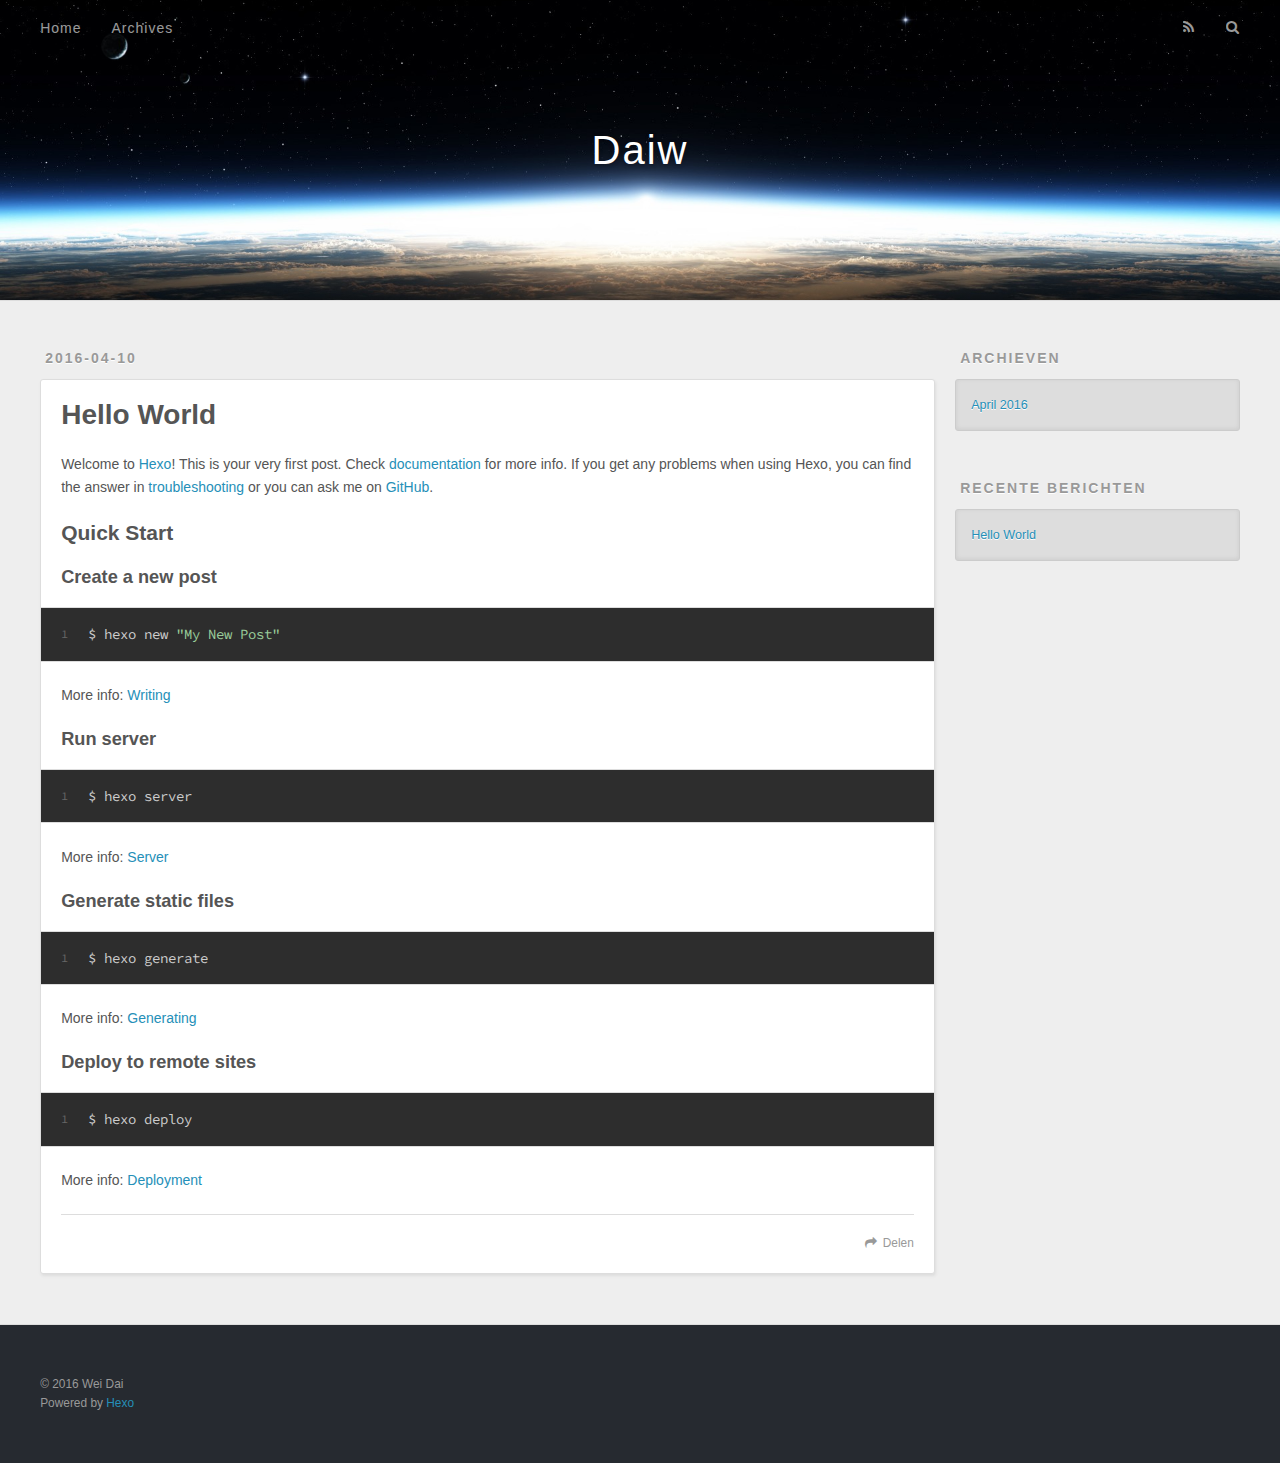
==== commit 3fb27e4f: "Site updated: 2016-04-10 20:56:10" ====
--- a/index.html
+++ b/index.html
@@ -53,7 +53,7 @@
         
           <a id="nav-rss-link" class="nav-icon" href="/atom.xml" title="RSS Feed"></a>
         
-        <a id="nav-search-btn" class="nav-icon" title="Search"></a>
+        <a id="nav-search-btn" class="nav-icon" title="Zoeken"></a>
       </nav>
       <div id="search-form-wrap">
         <form action="//google.com/search" method="get" accept-charset="UTF-8" class="search-form"><input type="search" name="q" results="0" class="search-form-input" placeholder="Search"><button type="submit" class="search-form-submit">&#xF002;</button><input type="hidden" name="sitesearch" value="https://daiw10.github.io"></form>
@@ -99,7 +99,7 @@
       
     </div>
     <footer class="article-footer">
-      <a data-url="https://daiw10.github.io/2016/04/10/hello-world/" data-id="cimukidkz0000b9wstiuri32w" class="article-share-link">Share</a>
+      <a data-url="https://daiw10.github.io/2016/04/10/hello-world/" data-id="cimukidkz0000b9wstiuri32w" class="article-share-link">Delen</a>
       
       
     </footer>
@@ -124,7 +124,7 @@
   
     
   <div class="widget-wrap">
-    <h3 class="widget-title">Archives</h3>
+    <h3 class="widget-title">Archieven</h3>
     <div class="widget">
       <ul class="archive-list"><li class="archive-list-item"><a class="archive-list-link" href="/archives/2016/04/">April 2016</a></li></ul>
     </div>
@@ -134,7 +134,7 @@
   
     
   <div class="widget-wrap">
-    <h3 class="widget-title">Recent Posts</h3>
+    <h3 class="widget-title">Recente berichten</h3>
     <div class="widget">
       <ul>
         
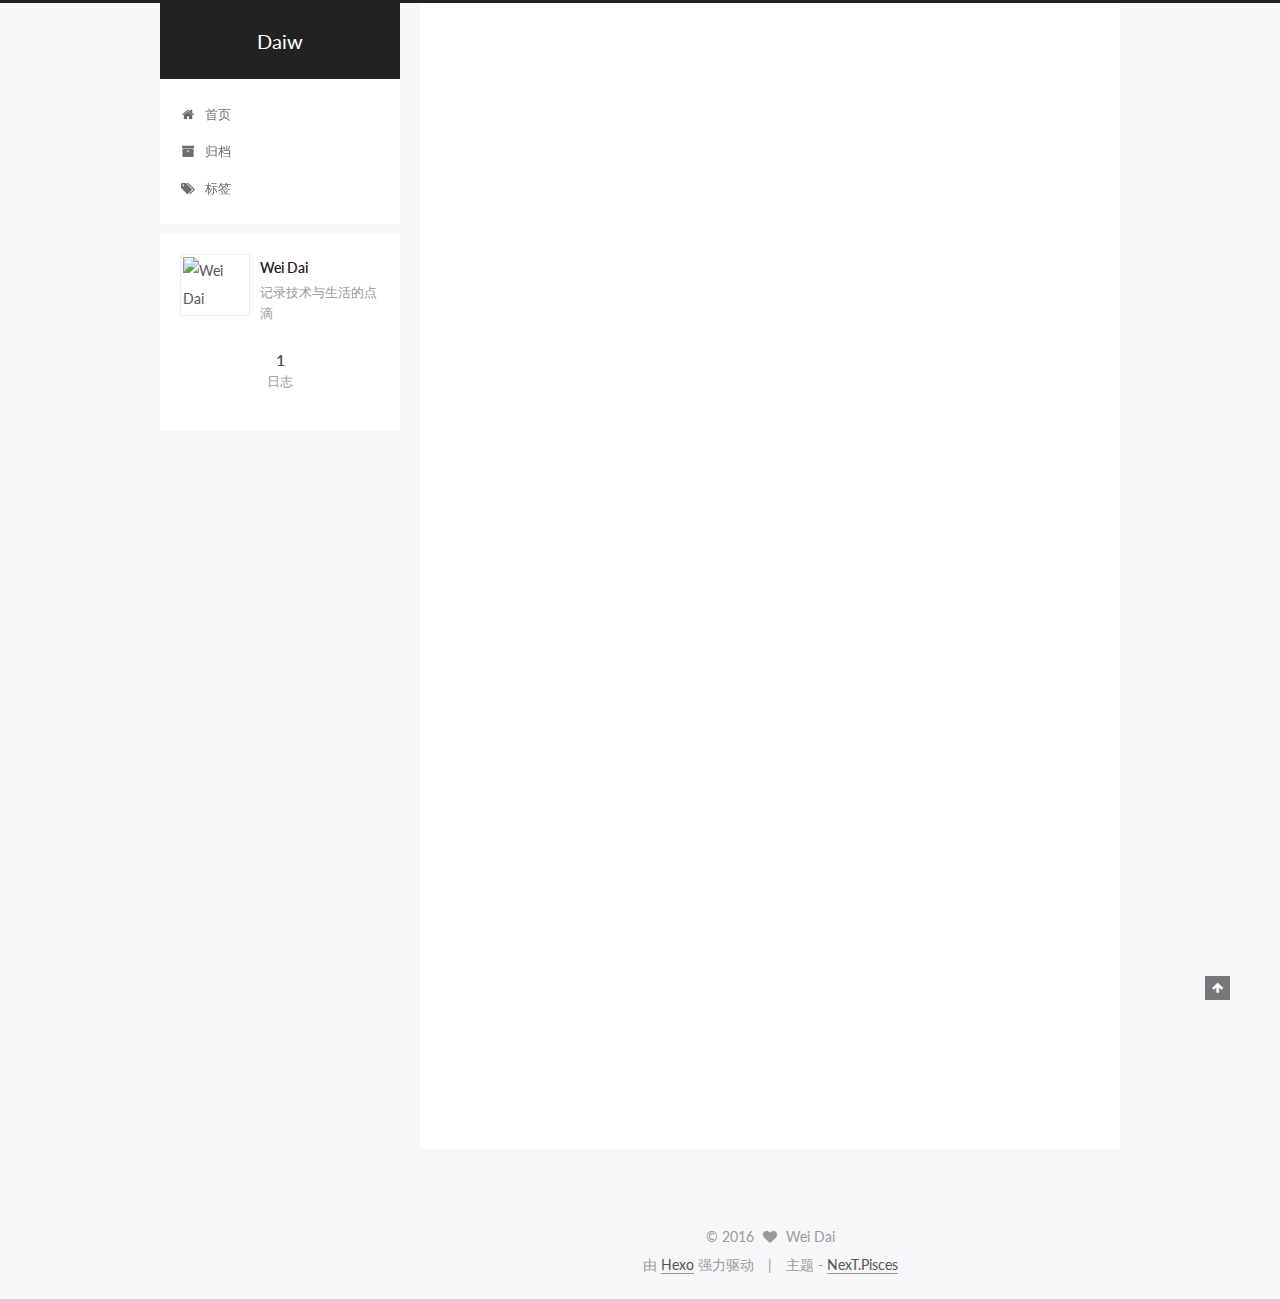
==== commit 27dd0f65: "Site updated: 2016-04-10 21:18:09" ====
--- a/index.html
+++ b/index.html
@@ -1,11 +1,86 @@
-<!DOCTYPE html>
-<html>
+<!doctype html>
+
+
+
+  
+
+
+<html class="theme-next pisces use-motion">
 <head>
-  <meta charset="utf-8">
-  
-  <title>Daiw</title>
-  <meta name="viewport" content="width=device-width, initial-scale=1, maximum-scale=1">
-  <meta name="description" content="记录技术与生活的点滴">
+  <meta charset="UTF-8"/>
+<meta http-equiv="X-UA-Compatible" content="IE=edge,chrome=1" />
+<meta name="viewport" content="width=device-width, initial-scale=1, maximum-scale=1"/>
+
+
+
+<meta http-equiv="Cache-Control" content="no-transform" />
+<meta http-equiv="Cache-Control" content="no-siteapp" />
+
+
+
+
+
+
+
+
+
+
+
+
+  <link href="/vendors/fancybox/source/jquery.fancybox.css?v=2.1.5" rel="stylesheet" type="text/css"/>
+
+
+
+
+  
+  
+  
+  
+
+  
+    
+    
+  
+
+  
+
+  
+
+  
+
+  
+
+  
+    
+    
+    <link href="//fonts.googleapis.com/css?family=Lato:300,300italic,400,400italic,700,700italic&subset=latin,latin-ext" rel="stylesheet" type="text/css">
+  
+
+
+
+
+<link href="/vendors/font-awesome/css/font-awesome.min.css?v=4.4.0" rel="stylesheet" type="text/css" />
+
+<link href="/css/main.css?v=5.0.1" rel="stylesheet" type="text/css" />
+
+
+  <meta name="keywords" content="Hexo, NexT" />
+
+
+
+
+
+
+
+
+  <link rel="shortcut icon" type="image/x-icon" href="/favicon.ico?v=5.0.1" />
+
+
+
+
+
+
+<meta name="description" content="记录技术与生活的点滴">
 <meta property="og:type" content="website">
 <meta property="og:title" content="Daiw">
 <meta property="og:url" content="https://daiw10.github.io/index.html">
@@ -14,79 +89,191 @@
 <meta name="twitter:card" content="summary">
 <meta name="twitter:title" content="Daiw">
 <meta name="twitter:description" content="记录技术与生活的点滴">
-  
-    <link rel="alternate" href="/atom.xml" title="Daiw" type="application/atom+xml">
-  
-  
-    <link rel="icon" href="/favicon.png">
-  
-  
-    <link href="//fonts.googleapis.com/css?family=Source+Code+Pro" rel="stylesheet" type="text/css">
-  
-  <link rel="stylesheet" href="/css/style.css">
-  
-
+
+
+
+<script type="text/javascript" id="hexo.configuration">
+  var NexT = window.NexT || {};
+  var CONFIG = {
+    scheme: 'Pisces',
+    sidebar: {"position":"left","display":"post"},
+    fancybox: true,
+    motion: true,
+    duoshuo: {
+      userId: 0,
+      author: '博主'
+    }
+  };
+</script>
+
+  <title> Daiw </title>
 </head>
 
-<body>
-  <div id="container">
-    <div id="wrap">
-      <header id="header">
-  <div id="banner"></div>
-  <div id="header-outer" class="outer">
-    <div id="header-title" class="inner">
-      <h1 id="logo-wrap">
-        <a href="/" id="logo">Daiw</a>
-      </h1>
-      
-    </div>
-    <div id="header-inner" class="inner">
-      <nav id="main-nav">
-        <a id="main-nav-toggle" class="nav-icon"></a>
-        
-          <a class="main-nav-link" href="/">Home</a>
-        
-          <a class="main-nav-link" href="/archives">Archives</a>
-        
-      </nav>
-      <nav id="sub-nav">
-        
-          <a id="nav-rss-link" class="nav-icon" href="/atom.xml" title="RSS Feed"></a>
-        
-        <a id="nav-search-btn" class="nav-icon" title="Zoeken"></a>
-      </nav>
-      <div id="search-form-wrap">
-        <form action="//google.com/search" method="get" accept-charset="UTF-8" class="search-form"><input type="search" name="q" results="0" class="search-form-input" placeholder="Search"><button type="submit" class="search-form-submit">&#xF002;</button><input type="hidden" name="sitesearch" value="https://daiw10.github.io"></form>
-      </div>
-    </div>
+<body itemscope itemtype="http://schema.org/WebPage" lang="zh-Hans">
+
+  
+
+
+
+
+
+
+
+
+
+
+  
+  
+    
+  
+
+  <div class="container one-collumn sidebar-position-left 
+   page-home 
+ ">
+    <div class="headband"></div>
+
+    <header id="header" class="header" itemscope itemtype="http://schema.org/WPHeader">
+      <div class="header-inner"><div class="site-meta ">
+  
+
+  <div class="custom-logo-site-title">
+    <a href="/"  class="brand" rel="start">
+      <span class="logo-line-before"><i></i></span>
+      <span class="site-title">Daiw</span>
+      <span class="logo-line-after"><i></i></span>
+    </a>
   </div>
-</header>
-      <div class="outer">
-        <section id="main">
-  
-    <article id="post-hello-world" class="article article-type-post" itemscope itemprop="blogPost">
-  <div class="article-meta">
-    <a href="/2016/04/10/hello-world/" class="article-date">
-  <time datetime="2016-04-10T12:21:04.000Z" itemprop="datePublished">2016-04-10</time>
-</a>
-    
-  </div>
-  <div class="article-inner">
-    
-    
-      <header class="article-header">
-        
-  
-    <h1 itemprop="name">
-      <a class="article-title" href="/2016/04/10/hello-world/">Hello World</a>
-    </h1>
-  
-
+  <p class="site-subtitle"></p>
+</div>
+
+<div class="site-nav-toggle">
+  <button>
+    <span class="btn-bar"></span>
+    <span class="btn-bar"></span>
+    <span class="btn-bar"></span>
+  </button>
+</div>
+
+<nav class="site-nav">
+  
+
+  
+    <ul id="menu" class="menu">
+      
+        
+        <li class="menu-item menu-item-home">
+          <a href="/" rel="section">
+            
+              <i class="menu-item-icon fa fa-home fa-fw"></i> <br />
+            
+            首页
+          </a>
+        </li>
+      
+        
+        <li class="menu-item menu-item-archives">
+          <a href="/archives" rel="section">
+            
+              <i class="menu-item-icon fa fa-archive fa-fw"></i> <br />
+            
+            归档
+          </a>
+        </li>
+      
+        
+        <li class="menu-item menu-item-tags">
+          <a href="/tags" rel="section">
+            
+              <i class="menu-item-icon fa fa-tags fa-fw"></i> <br />
+            
+            标签
+          </a>
+        </li>
+      
+
+      
+    </ul>
+  
+
+  
+</nav>
+
+ </div>
+    </header>
+
+    <main id="main" class="main">
+      <div class="main-inner">
+        <div class="content-wrap">
+          <div id="content" class="content">
+            
+  <section id="posts" class="posts-expand">
+    
+      
+
+  
+  
+
+  
+  
+  
+
+  <article class="post post-type-normal " itemscope itemtype="http://schema.org/Article">
+
+    
+      <header class="post-header">
+
+        
+        
+          <h1 class="post-title" itemprop="name headline">
+            
+            
+              
+                
+                <a class="post-title-link" href="/2016/04/10/hello-world/" itemprop="url">
+                  Hello World
+                </a>
+              
+            
+          </h1>
+        
+
+        <div class="post-meta">
+          <span class="post-time">
+            <span class="post-meta-item-icon">
+              <i class="fa fa-calendar-o"></i>
+            </span>
+            <span class="post-meta-item-text">发表于</span>
+            <time itemprop="dateCreated" datetime="2016-04-10T20:21:04+08:00" content="2016-04-10">
+              2016-04-10
+            </time>
+          </span>
+
+          
+
+          
+            
+          
+
+          
+
+          
+          
+
+          
+        </div>
       </header>
     
-    <div class="article-entry" itemprop="articleBody">
-      
-        <p>Welcome to <a href="https://hexo.io/" target="_blank" rel="external">Hexo</a>! This is your very first post. Check <a href="https://hexo.io/docs/" target="_blank" rel="external">documentation</a> for more info. If you get any problems when using Hexo, you can find the answer in <a href="https://hexo.io/docs/troubleshooting.html" target="_blank" rel="external">troubleshooting</a> or you can ask me on <a href="https://github.com/hexojs/hexo/issues" target="_blank" rel="external">GitHub</a>.</p>
+
+
+    <div class="post-body" itemprop="articleBody">
+
+      
+      
+
+      
+        
+          
+            <p>Welcome to <a href="https://hexo.io/" target="_blank" rel="external">Hexo</a>! This is your very first post. Check <a href="https://hexo.io/docs/" target="_blank" rel="external">documentation</a> for more info. If you get any problems when using Hexo, you can find the answer in <a href="https://hexo.io/docs/troubleshooting.html" target="_blank" rel="external">troubleshooting</a> or you can ask me on <a href="https://github.com/hexojs/hexo/issues" target="_blank" rel="external">GitHub</a>.</p>
 <h2 id="Quick-Start"><a href="#Quick-Start" class="headerlink" title="Quick Start"></a>Quick Start</h2><h3 id="Create-a-new-post"><a href="#Create-a-new-post" class="headerlink" title="Create a new post"></a>Create a new post</h3><figure class="highlight bash"><table><tr><td class="gutter"><pre><span class="line">1</span><br></pre></td><td class="code"><pre><span class="line">$ hexo new <span class="string">"My New Post"</span></span><br></pre></td></tr></table></figure>
 <p>More info: <a href="https://hexo.io/docs/writing.html" target="_blank" rel="external">Writing</a></p>
 <h3 id="Run-server"><a href="#Run-server" class="headerlink" title="Run server"></a>Run server</h3><figure class="highlight bash"><table><tr><td class="gutter"><pre><span class="line">1</span><br></pre></td><td class="code"><pre><span class="line">$ hexo server</span><br></pre></td></tr></table></figure>
@@ -96,88 +283,227 @@
 <h3 id="Deploy-to-remote-sites"><a href="#Deploy-to-remote-sites" class="headerlink" title="Deploy to remote sites"></a>Deploy to remote sites</h3><figure class="highlight bash"><table><tr><td class="gutter"><pre><span class="line">1</span><br></pre></td><td class="code"><pre><span class="line">$ hexo deploy</span><br></pre></td></tr></table></figure>
 <p>More info: <a href="https://hexo.io/docs/deployment.html" target="_blank" rel="external">Deployment</a></p>
 
+          
+        
       
     </div>
-    <footer class="article-footer">
-      <a data-url="https://daiw10.github.io/2016/04/10/hello-world/" data-id="cimukidkz0000b9wstiuri32w" class="article-share-link">Delen</a>
-      
+    
+    <div>
+      
+    </div>
+
+    <div>
+      
+    </div>
+
+    <footer class="post-footer">
+      
+
+      
+
+      
+      
+        <div class="post-eof"></div>
       
     </footer>
-  </div>
-  
-</article>
-
-
-  
-
-</section>
-        
-          <aside id="sidebar">
-  
-    
-
-  
-    
-
-  
-    
-  
-    
-  <div class="widget-wrap">
-    <h3 class="widget-title">Archieven</h3>
-    <div class="widget">
-      <ul class="archive-list"><li class="archive-list-item"><a class="archive-list-link" href="/archives/2016/04/">April 2016</a></li></ul>
+  </article>
+
+
+    
+  </section>
+
+  
+
+
+          </div>
+          
+
+
+          
+
+        </div>
+        
+          
+  
+  <div class="sidebar-toggle">
+    <div class="sidebar-toggle-line-wrap">
+      <span class="sidebar-toggle-line sidebar-toggle-line-first"></span>
+      <span class="sidebar-toggle-line sidebar-toggle-line-middle"></span>
+      <span class="sidebar-toggle-line sidebar-toggle-line-last"></span>
     </div>
   </div>
 
-
-  
-    
-  <div class="widget-wrap">
-    <h3 class="widget-title">Recente berichten</h3>
-    <div class="widget">
-      <ul>
-        
-          <li>
-            <a href="/2016/04/10/hello-world/">Hello World</a>
-          </li>
-        
-      </ul>
+  <aside id="sidebar" class="sidebar">
+    <div class="sidebar-inner">
+
+      
+
+      
+
+      <section class="site-overview sidebar-panel  sidebar-panel-active ">
+        <div class="site-author motion-element" itemprop="author" itemscope itemtype="http://schema.org/Person">
+          <img class="site-author-image" itemprop="image"
+               src="/images/default_avatar.jpg"
+               alt="Wei Dai" />
+          <p class="site-author-name" itemprop="name">Wei Dai</p>
+          <p class="site-description motion-element" itemprop="description">记录技术与生活的点滴</p>
+        </div>
+        <nav class="site-state motion-element">
+          <div class="site-state-item site-state-posts">
+            <a href="/archives">
+              <span class="site-state-item-count">1</span>
+              <span class="site-state-item-name">日志</span>
+            </a>
+          </div>
+
+          
+
+          
+
+        </nav>
+
+        
+
+        <div class="links-of-author motion-element">
+          
+        </div>
+
+        
+        
+
+        
+        <div class="links-of-blogroll motion-element">
+          
+        </div>
+
+      </section>
+
+      
+
+    </div>
+  </aside>
+
+
+        
+      </div>
+    </main>
+
+    <footer id="footer" class="footer">
+      <div class="footer-inner">
+        <div class="copyright" >
+  
+  &copy; 
+  <span itemprop="copyrightYear">2016</span>
+  <span class="with-love">
+    <i class="fa fa-heart"></i>
+  </span>
+  <span class="author" itemprop="copyrightHolder">Wei Dai</span>
+</div>
+
+<div class="powered-by">
+  由 <a class="theme-link" href="http://hexo.io">Hexo</a> 强力驱动
+</div>
+
+<div class="theme-info">
+  主题 -
+  <a class="theme-link" href="https://github.com/iissnan/hexo-theme-next">
+    NexT.Pisces
+  </a>
+</div>
+
+        
+
+        
+      </div>
+    </footer>
+
+    <div class="back-to-top">
+      <i class="fa fa-arrow-up"></i>
     </div>
   </div>
 
   
-</aside>
-        
-      </div>
-      <footer id="footer">
-  
-  <div class="outer">
-    <div id="footer-info" class="inner">
-      &copy; 2016 Wei Dai<br>
-      Powered by <a href="http://hexo.io/" target="_blank">Hexo</a>
-    </div>
-  </div>
-</footer>
-    </div>
-    <nav id="mobile-nav">
-  
-    <a href="/" class="mobile-nav-link">Home</a>
-  
-    <a href="/archives" class="mobile-nav-link">Archives</a>
-  
-</nav>
-    
-
-<script src="//ajax.googleapis.com/ajax/libs/jquery/2.0.3/jquery.min.js"></script>
-
-
-  <link rel="stylesheet" href="/fancybox/jquery.fancybox.css">
-  <script src="/fancybox/jquery.fancybox.pack.js"></script>
-
-
-<script src="/js/script.js"></script>
-
-  </div>
+
+<script type="text/javascript">
+  if (Object.prototype.toString.call(window.Promise) !== '[object Function]') {
+    window.Promise = null;
+  }
+</script>
+
+
+
+
+
+
+
+
+
+  
+
+
+
+  
+  <script type="text/javascript" src="/vendors/jquery/index.js?v=2.1.3"></script>
+
+  
+  <script type="text/javascript" src="/vendors/fastclick/lib/fastclick.min.js?v=1.0.6"></script>
+
+  
+  <script type="text/javascript" src="/vendors/jquery_lazyload/jquery.lazyload.js?v=1.9.7"></script>
+
+  
+  <script type="text/javascript" src="/vendors/velocity/velocity.min.js?v=1.2.1"></script>
+
+  
+  <script type="text/javascript" src="/vendors/velocity/velocity.ui.min.js?v=1.2.1"></script>
+
+  
+  <script type="text/javascript" src="/vendors/fancybox/source/jquery.fancybox.pack.js?v=2.1.5"></script>
+
+
+  
+
+
+  <script type="text/javascript" src="/js/src/utils.js?v=5.0.1"></script>
+
+  <script type="text/javascript" src="/js/src/motion.js?v=5.0.1"></script>
+
+
+
+  
+  
+
+
+  <script type="text/javascript" src="/js/src/affix.js?v=5.0.1"></script>
+
+  <script type="text/javascript" src="/js/src/schemes/pisces.js?v=5.0.1"></script>
+
+
+
+  
+
+  
+
+
+  <script type="text/javascript" src="/js/src/bootstrap.js?v=5.0.1"></script>
+
+
+
+  
+
+
+
+  
+
+
+
+  
+  
+  
+
+  
+
+  
+
 </body>
-</html>+</html>
--- a/css/main.css
+++ b/css/main.css
@@ -0,0 +1,2460 @@
+/* normalize.css v3.0.2 | MIT License | git.io/normalize */
+html {
+  font-family: sans-serif; /* 1 */
+  -ms-text-size-adjust: 100%; /* 2 */
+  -webkit-text-size-adjust: 100%; /* 2 */
+}
+body {
+  margin: 0;
+}
+article,
+aside,
+details,
+figcaption,
+figure,
+footer,
+header,
+hgroup,
+main,
+menu,
+nav,
+section,
+summary {
+  display: block;
+}
+audio,
+canvas,
+progress,
+video {
+  display: inline-block; /* 1 */
+  vertical-align: baseline; /* 2 */
+}
+audio:not([controls]) {
+  display: none;
+  height: 0;
+}
+[hidden],
+template {
+  display: none;
+}
+a {
+  background-color: transparent;
+}
+a:active,
+a:hover {
+  outline: 0;
+}
+abbr[title] {
+  border-bottom: 1px dotted;
+}
+b,
+strong {
+  font-weight: bold;
+}
+dfn {
+  font-style: italic;
+}
+h1 {
+  font-size: 2em;
+  margin: 0.67em 0;
+}
+mark {
+  background: #ff0;
+  color: #000;
+}
+small {
+  font-size: 80%;
+}
+sub,
+sup {
+  font-size: 75%;
+  line-height: 0;
+  position: relative;
+  vertical-align: baseline;
+}
+sup {
+  top: -0.5em;
+}
+sub {
+  bottom: -0.25em;
+}
+img {
+  border: 0;
+}
+svg:not(:root) {
+  overflow: hidden;
+}
+figure {
+  margin: 1em 40px;
+}
+hr {
+  -moz-box-sizing: content-box;
+  box-sizing: content-box;
+  height: 0;
+}
+pre {
+  overflow: auto;
+}
+code,
+kbd,
+pre,
+samp {
+  font-family: monospace, monospace;
+  font-size: 1em;
+}
+button,
+input,
+optgroup,
+select,
+textarea {
+  color: inherit; /* 1 */
+  font: inherit; /* 2 */
+  margin: 0; /* 3 */
+}
+button {
+  overflow: visible;
+}
+button,
+select {
+  text-transform: none;
+}
+button,
+html input[type="button"],
+input[type="reset"],
+input[type="submit"] {
+  -webkit-appearance: button; /* 2 */
+  cursor: pointer; /* 3 */
+}
+button[disabled],
+html input[disabled] {
+  cursor: default;
+}
+button::-moz-focus-inner,
+input::-moz-focus-inner {
+  border: 0;
+  padding: 0;
+}
+input {
+  line-height: normal;
+}
+input[type="checkbox"],
+input[type="radio"] {
+  box-sizing: border-box; /* 1 */
+  padding: 0; /* 2 */
+}
+input[type="number"]::-webkit-inner-spin-button,
+input[type="number"]::-webkit-outer-spin-button {
+  height: auto;
+}
+input[type="search"] {
+  -webkit-appearance: textfield; /* 1 */
+  -moz-box-sizing: content-box;
+  -webkit-box-sizing: content-box; /* 2 */
+  box-sizing: content-box;
+}
+input[type="search"]::-webkit-search-cancel-button,
+input[type="search"]::-webkit-search-decoration {
+  -webkit-appearance: none;
+}
+fieldset {
+  border: 1px solid #c0c0c0;
+  margin: 0 2px;
+  padding: 0.35em 0.625em 0.75em;
+}
+legend {
+  border: 0; /* 1 */
+  padding: 0; /* 2 */
+}
+textarea {
+  overflow: auto;
+}
+optgroup {
+  font-weight: bold;
+}
+table {
+  border-collapse: collapse;
+  border-spacing: 0;
+}
+td,
+th {
+  padding: 0;
+}
+::selection {
+  background: #262a30;
+  color: #fff;
+}
+body {
+  position: relative;
+  font-family: 'Lato', "PingFang SC", "Microsoft YaHei", sans-serif;
+  font-size: 14px;
+  line-height: 2;
+  color: #555;
+  background: #fff;
+}
+@media (max-width: 767px) {
+  body {
+    padding-right: 0 !important;
+  }
+}
+@media (min-width: 768px) and (max-width: 991px) {
+  body {
+    padding-right: 0 !important;
+  }
+}
+@media (min-width: 1600px) {
+  body {
+    font-size: 16px;
+  }
+}
+h1,
+h2,
+h3,
+h4,
+h5,
+h6 {
+  margin: 0;
+  padding: 0;
+  font-weight: bold;
+  line-height: 1.5;
+  font-family: 'Lato', "PingFang SC", "Microsoft YaHei", sans-serif;
+}
+h2,
+h3,
+h4,
+h5,
+h6 {
+  margin: 20px 0 15px;
+}
+h1 {
+  font-size: 22px;
+}
+@media (max-width: 767px) {
+  h1 {
+    font-size: 18px;
+  }
+}
+h2 {
+  font-size: 20px;
+}
+@media (max-width: 767px) {
+  h2 {
+    font-size: 16px;
+  }
+}
+h3 {
+  font-size: 18px;
+}
+@media (max-width: 767px) {
+  h3 {
+    font-size: 14px;
+  }
+}
+h4 {
+  font-size: 16px;
+}
+@media (max-width: 767px) {
+  h4 {
+    font-size: 12px;
+  }
+}
+h5 {
+  font-size: 14px;
+}
+@media (max-width: 767px) {
+  h5 {
+    font-size: 10px;
+  }
+}
+h6 {
+  font-size: 12px;
+}
+@media (max-width: 767px) {
+  h6 {
+    font-size: 8px;
+  }
+}
+p {
+  margin: 0 0 25px 0;
+}
+a {
+  color: #555;
+  text-decoration: none;
+  border-bottom: 1px solid #999;
+  word-wrap: break-word;
+}
+a:hover {
+  color: #222;
+  border-bottom-color: #222;
+}
+ul {
+  list-style: none;
+}
+blockquote {
+  margin: 0;
+  padding: 0;
+}
+img {
+  display: block;
+  margin: auto;
+  max-width: 100%;
+  height: auto;
+}
+hr {
+  margin: 40px 0;
+  height: 3px;
+  border: none;
+  background-color: #ddd;
+  background-image: repeating-linear-gradient(-45deg, #fff, #fff 4px, transparent 4px, transparent 8px);
+}
+blockquote {
+  padding: 0 15px;
+  color: #666;
+  border-left: 4px solid #ddd;
+}
+blockquote cite::before {
+  content: "-";
+  padding: 0 5px;
+}
+dt {
+  font-weight: 700;
+}
+dd {
+  margin: 0;
+  padding: 0;
+}
+.text-left {
+  text-align: left;
+}
+.text-center {
+  text-align: center;
+}
+.text-right {
+  text-align: right;
+}
+.text-justify {
+  text-align: justify;
+}
+.text-nowrap {
+  white-space: nowrap;
+}
+.text-lowercase {
+  text-transform: lowercase;
+}
+.text-uppercase {
+  text-transform: uppercase;
+}
+.text-capitalize {
+  text-transform: capitalize;
+}
+.center-block {
+  display: block;
+  margin-left: auto;
+  margin-right: auto;
+}
+.clearfix:before,
+.clearfix:after {
+  content: " ";
+  display: table;
+}
+.clearfix:after {
+  clear: both;
+}
+.pullquote {
+  width: 45%;
+}
+.pullquote.left {
+  float: left;
+  margin-left: 5px;
+  margin-right: 10px;
+}
+.pullquote.right {
+  float: right;
+  margin-left: 10px;
+  margin-right: 5px;
+}
+.highlight table,
+.gist table {
+  width: auto;
+}
+.highlight table td,
+.gist table td {
+  border: none;
+}
+.highlight a,
+.gist a {
+  color: #222 !important;
+  text-decoration: none !important;
+}
+.affix.affix.affix {
+  position: fixed;
+}
+.translation {
+  margin-top: -20px;
+  font-size: 14px;
+  color: #999;
+}
+.scrollbar-measure {
+  width: 100px;
+  height: 100px;
+  overflow: scroll;
+  position: absolute;
+  top: -9999px;
+}
+.use-motion .motion-element {
+  opacity: 0;
+}
+#local-search-input {
+  padding: 3px;
+  border: none;
+  text-indent: 14px;
+  border-radius: 0;
+  width: 140px;
+  outline: none;
+  border-bottom: 1px solid #999;
+  background: inherit;
+  opacity: 0.5;
+}
+#local-search-input:focus {
+  opacity: 1;
+}
+.search-icon {
+  position: absolute;
+  top: 9px;
+}
+table {
+  margin: 20px 0;
+  width: 100%;
+  border-collapse: collapse;
+  border-spacing: 0;
+  border: 1px solid #ddd;
+  font-size: 14px;
+  table-layout: fixed;
+  word-wrap: break-word;
+}
+table>tbody>tr:nth-of-type(odd) {
+  background-color: #f9f9f9;
+}
+table>tbody>tr:hover {
+  background-color: #f5f5f5;
+}
+caption,
+th,
+td {
+  padding: 8px;
+  text-align: left;
+  vertical-align: middle;
+  font-weight: normal;
+}
+th,
+td {
+  border-bottom: 3px solid #ddd;
+  border-right: 1px solid #eee;
+}
+th {
+  padding-bottom: 10px;
+  font-weight: 700;
+}
+td {
+  border-bottom-width: 1px;
+}
+html,
+body {
+  height: 100%;
+}
+.container {
+  position: relative;
+  min-height: 100%;
+}
+.header-inner {
+  margin: 0 auto;
+  padding: 100px 0 70px;
+  width: 700px;
+}
+@media (min-width: 1600px) {
+  .container .header-inner {
+    width: 900px;
+  }
+}
+.main {
+  padding-bottom: 150px;
+}
+.main-inner {
+  margin: 0 auto;
+  width: 700px;
+}
+@media (min-width: 1600px) {
+  .container .main-inner {
+    width: 900px;
+  }
+}
+.footer {
+  position: absolute;
+  left: 0;
+  bottom: 0;
+  width: 100%;
+  min-height: 50px;
+}
+.footer-inner {
+  box-sizing: border-box;
+  margin: 20px auto;
+  width: 700px;
+}
+@media (min-width: 1600px) {
+  .container .footer-inner {
+    width: 900px;
+  }
+}
+pre,
+.highlight {
+  overflow: auto;
+  margin: 20px 0;
+  padding: 15px;
+  font-size: 13px;
+  color: #4d4d4c;
+  background: #f7f7f7;
+  line-height: 1.6;
+}
+pre,
+code {
+  font-family: consolas, Menlo, "PingFang SC", "Microsoft YaHei", monospace;
+}
+code {
+  padding: 2px 4px;
+  word-break: break-all;
+  color: #555;
+  background: #eee;
+  border-radius: 4px;
+  font-size: 13px;
+}
+pre code {
+  padding: 0;
+  color: #4d4d4c;
+  background: none;
+  text-shadow: none;
+}
+.highlight pre {
+  border: none;
+  margin: 0;
+  padding: 1px;
+}
+.highlight table {
+  margin: 0;
+  width: auto;
+  border: none;
+}
+.highlight td {
+  border: none;
+  padding: 0;
+}
+.highlight figcaption {
+  font-size: 0.85em;
+  color: #8e908c;
+  line-height: 1em;
+  margin-bottom: 1em;
+}
+.highlight figcaption:before,
+.highlight figcaption:after {
+  content: " ";
+  display: table;
+}
+.highlight figcaption:after {
+  clear: both;
+}
+.highlight figcaption a {
+  float: right;
+}
+.highlight .gutter pre {
+  color: #666;
+  text-align: right;
+  padding-right: 20px;
+}
+.highlight .line {
+  height: 20px;
+}
+pre .comment {
+  color: #8e908c;
+}
+pre .variable,
+pre .attribute,
+pre .tag,
+pre .regexp,
+pre .ruby .constant,
+pre .xml .tag .title,
+pre .xml .pi,
+pre .xml .doctype,
+pre .html .doctype,
+pre .css .id,
+pre .css .class,
+pre .css .pseudo {
+  color: #c82829;
+}
+pre .number,
+pre .preprocessor,
+pre .built_in,
+pre .literal,
+pre .params,
+pre .constant,
+pre .command {
+  color: #f5871f;
+}
+pre .ruby .class .title,
+pre .css .rules .attribute,
+pre .string,
+pre .value,
+pre .inheritance,
+pre .header,
+pre .ruby .symbol,
+pre .xml .cdata,
+pre .special,
+pre .number,
+pre .formula {
+  color: #718c00;
+}
+pre .title,
+pre .css .hexcolor {
+  color: #3e999f;
+}
+pre .function,
+pre .python .decorator,
+pre .python .title,
+pre .ruby .function .title,
+pre .ruby .title .keyword,
+pre .perl .sub,
+pre .javascript .title,
+pre .coffeescript .title {
+  color: #4271ae;
+}
+pre .keyword,
+pre .javascript .function {
+  color: #8959a8;
+}
+.full-image.full-image.full-image {
+  border: none;
+  max-width: 100%;
+  width: auto;
+  margin: 20px auto;
+}
+@media (min-width: 992px) {
+  .full-image.full-image.full-image {
+    max-width: none;
+    width: 126%;
+    margin: 0 -13%;
+  }
+}
+.blockquote-center,
+.page-home .post-type-quote blockquote,
+.page-post-detail .post-type-quote blockquote {
+  position: relative;
+  margin: 40px 0;
+  padding: 0;
+  border-left: none;
+  text-align: center;
+}
+.blockquote-center::before,
+.page-home .post-type-quote blockquote::before,
+.page-post-detail .post-type-quote blockquote::before,
+.blockquote-center::after,
+.page-home .post-type-quote blockquote::after,
+.page-post-detail .post-type-quote blockquote::after {
+  position: absolute;
+  content: ' ';
+  display: block;
+  width: 100%;
+  height: 24px;
+  opacity: 0.2;
+  background-repeat: no-repeat;
+  background-position: 0 -6px;
+  background-size: 22px 22px;
+}
+.blockquote-center::before,
+.page-home .post-type-quote blockquote::before,
+.page-post-detail .post-type-quote blockquote::before {
+  top: -20px;
+  background-image: url("../images/quote-l.svg");
+  border-top: 1px solid #ccc;
+}
+.blockquote-center::after,
+.page-home .post-type-quote blockquote::after,
+.page-post-detail .post-type-quote blockquote::after {
+  bottom: -20px;
+  background-image: url("../images/quote-r.svg");
+  border-bottom: 1px solid #ccc;
+  background-position: 100% 8px;
+}
+.blockquote-center p,
+.page-home .post-type-quote blockquote p,
+.page-post-detail .post-type-quote blockquote p,
+.blockquote-center div,
+.page-home .post-type-quote blockquote div,
+.page-post-detail .post-type-quote blockquote div {
+  text-align: center;
+}
+.post .post-body .group-picture img {
+  box-sizing: border-box;
+  padding: 0 3px;
+  border: none;
+}
+.post .group-picture-row {
+  overflow: hidden;
+  margin-top: 6px;
+}
+.post .group-picture-row:first-child {
+  margin-top: 0;
+}
+.post .group-picture-column {
+  float: left;
+}
+.page-post-detail .post-body .group-picture-column {
+  float: none;
+  margin-top: 10px;
+  width: auto !important;
+}
+.page-post-detail .post-body .group-picture-column img {
+  margin: 0 auto;
+}
+.page-archive .group-picture-container {
+  overflow: hidden;
+}
+.page-archive .group-picture-row {
+  float: left;
+}
+.page-archive .group-picture-row:first-child {
+  margin-top: 6px;
+}
+.page-archive .group-picture-column {
+  max-width: 150px;
+  max-height: 150px;
+}
+.btn {
+  display: inline-block;
+  padding: 0 20px;
+  font-size: 14px;
+  color: #fff;
+  background: #222;
+  border: 2px solid #555;
+  text-decoration: none;
+  border-radius: 0;
+  transition-property: background-color;
+  transition-duration: 0.2s;
+  transition-timing-function: ease-in-out;
+  transition-delay: 0s;
+}
+.btn:hover,
+.post-more-link .btn:hover {
+  border-color: #222;
+  color: #fff;
+  background: #222;
+}
+.btn-bar {
+  display: block;
+  width: 22px;
+  height: 2px;
+  background: #555;
+  border-radius: 1px;
+}
+.btn-bar+.btn-bar {
+  margin-top: 4px;
+}
+.pagination {
+  margin: 120px 0 40px;
+  text-align: center;
+  border-top: 1px solid #eee;
+}
+.page-number-basic,
+.pagination .prev,
+.pagination .next,
+.pagination .page-number,
+.pagination .space {
+  display: inline-block;
+  position: relative;
+  top: -1px;
+  margin: 0 10px;
+  padding: 0 10px;
+  line-height: 30px;
+}
+@media (max-width: 767px) {
+  .page-number-basic,
+  .pagination .prev,
+  .pagination .next,
+  .pagination .page-number,
+  .pagination .space {
+    margin: 0 5px;
+  }
+}
+.pagination .prev,
+.pagination .next,
+.pagination .page-number {
+  border-bottom: 0;
+  border-top: 1px solid #eee;
+  transition-property: border-color;
+  transition-duration: 0.2s;
+  transition-timing-function: ease-in-out;
+  transition-delay: 0s;
+}
+.pagination .prev:hover,
+.pagination .next:hover,
+.pagination .page-number:hover {
+  border-top-color: #222;
+}
+.pagination .space {
+  padding: 0;
+  margin: 0;
+}
+.pagination .prev {
+  margin-left: 0;
+}
+.pagination .next {
+  margin-right: 0;
+}
+.pagination .page-number.current {
+  color: #fff;
+  background: #ccc;
+  border-top-color: #ccc;
+}
+@media (max-width: 767px) {
+  .pagination {
+    border-top: none;
+  }
+  .pagination .prev,
+  .pagination .next,
+  .pagination .page-number {
+    margin-bottom: 10px;
+    border-top: 0;
+    border-bottom: 1px solid #eee;
+  }
+  .pagination .prev:hover,
+  .pagination .next:hover,
+  .pagination .page-number:hover {
+    border-bottom-color: #222;
+  }
+}
+.comments {
+  margin: 60px 20px 0;
+}
+.tag-cloud {
+  text-align: center;
+}
+.tag-cloud a {
+  display: inline-block;
+  margin: 10px;
+}
+.back-to-top {
+  box-sizing: border-box;
+  position: fixed;
+  bottom: -100px;
+  right: 50px;
+  z-index: 1050;
+  padding: 0 6px;
+  width: 25px;
+  background: #222;
+  font-size: 12px;
+  opacity: 0.6;
+  color: #fff;
+  cursor: pointer;
+  text-align: center;
+  -webkit-transform: translateZ(0);
+  transition-property: bottom;
+  transition-duration: 0.2s;
+  transition-timing-function: ease-in-out;
+  transition-delay: 0s;
+}
+@media (max-width: 767px) {
+  .back-to-top {
+    display: none;
+  }
+}
+@media (min-width: 768px) and (max-width: 991px) {
+  .back-to-top {
+    display: none;
+  }
+}
+.back-to-top.back-to-top-on {
+  bottom: 40px;
+}
+.header {
+  background: #fff;
+}
+.header-inner {
+  position: relative;
+}
+.headband {
+  height: 3px;
+  background: #222;
+}
+.site-meta {
+  margin: 0;
+  text-align: center;
+}
+@media (max-width: 767px) {
+  .site-meta {
+    text-align: center;
+  }
+}
+.brand {
+  position: relative;
+  display: inline-block;
+  padding: 0 40px;
+  color: #fff;
+  background: #222;
+  border-bottom: none;
+}
+.brand:hover {
+  color: #fff;
+}
+.logo {
+  display: inline-block;
+  margin-right: 5px;
+  line-height: 36px;
+  vertical-align: top;
+}
+.site-title {
+  display: inline-block;
+  vertical-align: top;
+  line-height: 36px;
+  font-size: 20px;
+  font-weight: normal;
+  font-family: 'Lato', "PingFang SC", "Microsoft YaHei", sans-serif;
+}
+.site-subtitle {
+  margin-top: 10px;
+  font-size: 13px;
+  color: #ddd;
+}
+.use-motion .brand {
+  opacity: 0;
+}
+.use-motion .logo,
+.use-motion .site-title,
+.use-motion .site-subtitle {
+  opacity: 0;
+  position: relative;
+  top: -10px;
+}
+.site-nav-toggle {
+  display: none;
+  position: absolute;
+  top: 10px;
+  left: 10px;
+}
+@media (max-width: 767px) {
+  .site-nav-toggle {
+    display: block;
+  }
+}
+.site-nav-toggle button {
+  margin-top: 2px;
+  padding: 9px 10px;
+  background: transparent;
+  border: none;
+}
+@media (max-width: 767px) {
+  .site-nav {
+    display: none;
+    margin: 0 -10px;
+    padding: 0 10px;
+    clear: both;
+    border-top: 1px solid #ddd;
+  }
+}
+@media (min-width: 768px) and (max-width: 991px) {
+  .site-nav {
+    display: block !important;
+  }
+}
+@media (min-width: 992px) {
+  .site-nav {
+    display: block !important;
+  }
+}
+.menu {
+  margin-top: 20px;
+  padding-left: 0;
+  text-align: center;
+}
+.menu .menu-item {
+  display: inline-block;
+  margin: 0 10px;
+}
+@media screen and (max-width: 767px) {
+  .menu .menu-item {
+    margin-top: 10px;
+  }
+}
+.menu .menu-item a {
+  display: block;
+  font-size: 13px;
+  text-transform: capitalize;
+  line-height: inherit;
+  border-bottom: 1px solid transparent;
+  transition-property: border-color;
+  transition-duration: 0.2s;
+  transition-timing-function: ease-in-out;
+  transition-delay: 0s;
+}
+.menu .menu-item a:hover,
+.menu-item-active a {
+  border-bottom-color: #222;
+}
+.menu .menu-item .fa {
+  margin-right: 5px;
+}
+.use-motion .menu-item {
+  opacity: 0;
+}
+.post-body {
+  font-family: 'Lato', "PingFang SC", "Microsoft YaHei", sans-serif;
+}
+@media (max-width: 767px) {
+  .post-body {
+    word-break: break-all;
+  }
+}
+.post-body .fancybox img {
+  display: block !important;
+  margin: 0 auto;
+  cursor: pointer;
+  cursor: zoom-in;
+  cursor: -webkit-zoom-in;
+}
+.post-body .image-caption,
+.post-body .figure .caption {
+  margin: 10px auto 15px;
+  text-align: center;
+  font-size: 14px;
+  color: #999;
+  font-weight: bold;
+  line-height: 1;
+}
+.post-sticky-flag {
+  display: inline-block;
+  font-size: 16px;
+  -ms-transform: rotate(30deg);
+  transform: rotate(30deg);
+}
+.posts-expand {
+  padding-top: 40px;
+}
+@media (max-width: 767px) {
+  .posts-expand {
+    margin: 0 20px;
+  }
+  .post-body pre,
+  .post-body .highlight {
+    padding: 10px;
+  }
+  .post-body pre .gutter pre,
+  .post-body .highlight .gutter pre {
+    padding-right: 10px;
+  }
+}
+@media (min-width: 992px) {
+  .posts-expand .post-body {
+    text-align: justify;
+  }
+}
+.posts-expand .post-body h2,
+.posts-expand .post-body h3,
+.posts-expand .post-body h4,
+.posts-expand .post-body h5,
+.posts-expand .post-body h6 {
+  padding-top: 10px;
+}
+.posts-expand .post-body h2 .header-anchor,
+.posts-expand .post-body h3 .header-anchor,
+.posts-expand .post-body h4 .header-anchor,
+.posts-expand .post-body h5 .header-anchor,
+.posts-expand .post-body h6 .header-anchor {
+  float: right;
+  margin-left: 10px;
+  color: #ccc;
+  border-bottom-style: none;
+  visibility: hidden;
+}
+.posts-expand .post-body h2 .header-anchor:hover,
+.posts-expand .post-body h3 .header-anchor:hover,
+.posts-expand .post-body h4 .header-anchor:hover,
+.posts-expand .post-body h5 .header-anchor:hover,
+.posts-expand .post-body h6 .header-anchor:hover {
+  color: inherit;
+}
+.posts-expand .post-body h2:hover .header-anchor,
+.posts-expand .post-body h3:hover .header-anchor,
+.posts-expand .post-body h4:hover .header-anchor,
+.posts-expand .post-body h5:hover .header-anchor,
+.posts-expand .post-body h6:hover .header-anchor {
+  visibility: visible;
+}
+.posts-expand .post-body ul li {
+  list-style: circle;
+}
+.posts-expand .post-body img {
+  box-sizing: border-box;
+  margin: auto;
+  padding: 3px;
+  border: 1px solid #ddd;
+}
+.posts-expand .fancybox img {
+  margin: 0 auto;
+}
+@media (max-width: 767px) {
+  .posts-collapse {
+    margin: 0 20px;
+  }
+  .posts-collapse .post-title,
+  .posts-collapse .post-meta {
+    display: block;
+    width: auto;
+    text-align: left;
+  }
+}
+.posts-collapse {
+  position: relative;
+  z-index: 1010;
+  margin-left: 55px;
+}
+.posts-collapse::after {
+  content: " ";
+  position: absolute;
+  top: 20px;
+  left: 0;
+  margin-left: -2px;
+  width: 4px;
+  height: 100%;
+  background: #f5f5f5;
+  z-index: -1;
+}
+@media (max-width: 767px) {
+  .posts-collapse {
+    margin: 0 20px;
+  }
+}
+.posts-collapse .collection-title {
+  position: relative;
+  margin: 60px 0;
+}
+.posts-collapse .collection-title h2 {
+  margin-left: 20px;
+}
+.posts-collapse .collection-title small {
+  color: #bbb;
+}
+.posts-collapse .collection-title::before {
+  content: " ";
+  position: absolute;
+  left: 0;
+  top: 50%;
+  margin-left: -4px;
+  margin-top: -4px;
+  width: 8px;
+  height: 8px;
+  background: #bbb;
+  border-radius: 50%;
+}
+.posts-collapse .post {
+  margin: 30px 0;
+}
+.posts-collapse .post-header {
+  position: relative;
+  transition-duration: 0.2s;
+  transition-timing-function: ease-in-out;
+  transition-delay: 0s;
+  transition-property: border;
+  border-bottom: 1px dashed #ccc;
+}
+.posts-collapse .post-header::before {
+  content: " ";
+  position: absolute;
+  left: 0;
+  top: 12px;
+  width: 6px;
+  height: 6px;
+  margin-left: -4px;
+  background: #bbb;
+  border-radius: 50%;
+  border: 1px solid #fff;
+  transition-duration: 0.2s;
+  transition-timing-function: ease-in-out;
+  transition-delay: 0s;
+  transition-property: background;
+}
+.posts-collapse .post-header:hover {
+  border-bottom-color: #666;
+}
+.posts-collapse .post-header:hover::before {
+  background: #222;
+}
+.posts-collapse .post-meta {
+  position: absolute;
+  font-size: 12px;
+  left: 20px;
+  top: 5px;
+}
+.posts-collapse .post-comments-count {
+  display: none;
+}
+.posts-collapse .post-title {
+  margin-left: 60px;
+  font-size: 16px;
+  font-weight: normal;
+  line-height: inherit;
+}
+.posts-collapse .post-title::after {
+  margin-left: 3px;
+  opacity: 0.6;
+}
+.posts-collapse .post-title a {
+  color: #666;
+  border-bottom: none;
+}
+.page-home .post-type-quote .post-header,
+.page-post-detail .post-type-quote .post-header,
+.page-home .post-type-quote .post-tags,
+.page-post-detail .post-type-quote .post-tags {
+  display: none;
+}
+.posts-expand .post-title {
+  font-size: 26px;
+  text-align: center;
+  word-break: break-word;
+}
+@media (max-width: 767px) {
+  .posts-expand .post-title {
+    font-size: 22px;
+  }
+}
+.posts-expand .post-title-link {
+  display: inline-block;
+  position: relative;
+  color: #555;
+  border-bottom: none;
+  line-height: 1.2;
+  vertical-align: top;
+}
+.posts-expand .post-title-link::before {
+  content: "";
+  position: absolute;
+  width: 100%;
+  height: 2px;
+  bottom: 0;
+  left: 0;
+  background-color: #000;
+  visibility: hidden;
+  transform: scaleX(0);
+  transition-duration: 0.2s;
+  transition-timing-function: ease-in-out;
+  transition-delay: 0s;
+}
+.posts-expand .post-title-link:hover::before {
+  visibility: visible;
+  transform: scaleX(1);
+}
+.posts-expand .post-title-link .fa {
+  font-size: 16px;
+}
+.posts-expand .post-meta {
+  margin: 3px 0 60px 0;
+  color: #999;
+  font-family: 'Lato', "PingFang SC", "Microsoft YaHei", sans-serif;
+  font-size: 12px;
+  text-align: center;
+}
+.posts-expand .post-meta .post-category-list {
+  display: inline-block;
+  margin: 0;
+  padding: 3px;
+}
+.posts-expand .post-meta .post-category-list-link {
+  color: #999;
+}
+.post-meta-item-icon {
+  display: none;
+  margin-right: 3px;
+}
+@media (min-width: 768px) and (max-width: 991px) {
+  .post-meta-item-icon {
+    display: inline-block;
+  }
+}
+@media (max-width: 767px) {
+  .post-meta-item-icon {
+    display: inline-block;
+  }
+}
+@media (min-width: 768px) and (max-width: 991px) {
+  .post-meta-item-text {
+    display: none;
+  }
+}
+@media (max-width: 767px) {
+  .post-meta-item-text {
+    display: none;
+  }
+}
+@media (max-width: 767px) {
+  .posts-expand .post-comments-count {
+    display: none;
+  }
+}
+.post-more-link {
+  margin-top: 50px;
+}
+.post-more-link .btn {
+  color: #555;
+  font-size: 14px;
+  background: #fff;
+  border-radius: 2px;
+  line-height: 2;
+}
+.posts-expand .post-tags {
+  margin-top: 40px;
+  text-align: center;
+}
+.posts-expand .post-tags a {
+  display: inline-block;
+  margin-right: 10px;
+  font-size: 13px;
+}
+.post-nav {
+  overflow: hidden;
+  margin-top: 60px;
+  padding: 10px;
+  white-space: nowrap;
+  border-top: 1px solid #eee;
+}
+.post-nav-item {
+  display: inline-block;
+  width: 50%;
+  white-space: normal;
+}
+.post-nav-item a {
+  position: relative;
+  display: inline-block;
+  line-height: 25px;
+  font-size: 14px;
+  color: #555;
+  border-bottom: none;
+}
+.post-nav-item a:hover {
+  color: #222;
+  border-bottom: none;
+}
+.post-nav-item a:active {
+  top: 2px;
+}
+.post-nav-item a i {
+  font-size: 12px;
+}
+.post-nav-prev {
+  text-align: right;
+}
+.posts-expand .post-eof {
+  display: block;
+  margin: 80px auto 60px;
+  width: 8%;
+  height: 1px;
+  background: #ccc;
+  text-align: center;
+}
+.post:last-child .post-eof.post-eof.post-eof {
+  display: none;
+}
+.post-gallery {
+  display: table;
+  table-layout: fixed;
+  width: 100%;
+  border-collapse: separate;
+}
+.post-gallery-row {
+  display: table-row;
+}
+.post-gallery .post-gallery-img {
+  display: table-cell;
+  text-align: center;
+  vertical-align: middle;
+  border: none;
+}
+.post-gallery .post-gallery-img img {
+  max-width: 100%;
+  max-height: 100%;
+  border: none;
+}
+.fancybox-close,
+.fancybox-close:hover {
+  border: none;
+}
+.sidebar {
+  position: fixed;
+  right: 0;
+  top: 0;
+  bottom: 0;
+  width: 0;
+  z-index: 1040;
+  box-shadow: inset 0 2px 6px #000;
+  background: #222;
+  -webkit-transform: translateZ(0);
+}
+.sidebar a {
+  color: #999;
+  border-bottom-color: #555;
+}
+.sidebar a:hover {
+  color: #eee;
+}
+@media (min-width: 768px) and (max-width: 991px) {
+  .sidebar {
+    display: none !important;
+  }
+}
+@media (max-width: 767px) {
+  .sidebar {
+    display: none !important;
+  }
+}
+.sidebar-inner {
+  position: relative;
+  padding: 20px 10px;
+  color: #999;
+  text-align: center;
+}
+.sidebar-toggle {
+  position: fixed;
+  right: 50px;
+  bottom: 45px;
+  width: 15px;
+  height: 15px;
+  padding: 5px;
+  background: #222;
+  line-height: 0;
+  z-index: 1050;
+  cursor: pointer;
+  -webkit-transform: translateZ(0);
+}
+@media (min-width: 768px) and (max-width: 991px) {
+  .sidebar-toggle {
+    display: none;
+  }
+}
+@media (max-width: 767px) {
+  .sidebar-toggle {
+    display: none;
+  }
+}
+.sidebar-toggle-line {
+  position: relative;
+  display: inline-block;
+  vertical-align: top;
+  height: 2px;
+  width: 100%;
+  background: #fff;
+  margin-top: 3px;
+}
+.sidebar-toggle-line:first-child {
+  margin-top: 0;
+}
+.site-author-image {
+  display: block;
+  margin: 0 auto;
+  max-width: 96px;
+  height: auto;
+  border: 2px solid #333;
+  padding: 2px;
+}
+.site-author-name {
+  margin: 5px 0 0;
+  color: #222;
+}
+.site-description {
+  margin-top: 5px;
+  font-size: 13px;
+  color: #999;
+}
+.site-state {
+  overflow: hidden;
+  line-height: 1.4;
+  white-space: nowrap;
+}
+.site-state-item {
+  display: inline-block;
+  padding: 0 15px;
+  border-left: 1px solid #ccc;
+}
+.site-state-item:first-child {
+  border-left: none;
+}
+.site-state-item a {
+  border-bottom: none;
+}
+.site-state-item-count {
+  display: block;
+  text-align: center;
+  color: inherit;
+  font-weight: 600;
+  font-size: 16px;
+}
+.site-state-item-name {
+  font-size: 13px;
+  color: #999;
+}
+.feed-link {
+  margin-top: 20px;
+}
+.feed-link a {
+  display: inline-block;
+  padding: 0 15px;
+  color: #fc6423;
+  border: 1px solid #fc6423;
+  border-radius: 4px;
+}
+.feed-link a i {
+  color: #fc6423;
+  font-size: 14px;
+}
+.feed-link a:hover {
+  color: #fff;
+  background: #fc6423;
+}
+.feed-link a:hover i {
+  color: #fff;
+}
+.links-of-author {
+  margin-top: 20px;
+}
+.links-of-author a {
+  display: inline-block;
+  vertical-align: middle;
+  margin-right: 10px;
+  margin-bottom: 10px;
+  border-bottom-color: #555;
+  font-size: 13px;
+}
+.links-of-author a:before {
+  display: inline-block;
+  vertical-align: middle;
+  margin-right: 3px;
+  content: " ";
+  width: 4px;
+  height: 4px;
+  border-radius: 50%;
+  background: #7ac75d;
+}
+.links-of-blogroll {
+  font-size: 13px;
+}
+.links-of-blogroll-title {
+  margin-top: 20px;
+  font-size: 14px;
+  font-weight: 600;
+}
+.links-of-blogroll-list {
+  margin: 0;
+  padding: 0;
+}
+.links-of-blogroll-item {
+  padding: 2px 10px;
+}
+.sidebar-nav {
+  margin: 0 0 20px;
+  padding-left: 0;
+}
+.sidebar-nav li {
+  display: inline-block;
+  cursor: pointer;
+  border-bottom: 1px solid transparent;
+  font-size: 14px;
+  color: #555;
+}
+.sidebar-nav li:hover {
+  color: #fc6423;
+}
+.page-post-detail .sidebar-nav-toc {
+  padding: 0 5px;
+}
+.page-post-detail .sidebar-nav-overview {
+  margin-left: 10px;
+}
+.sidebar-nav .sidebar-nav-active {
+  color: #fc6423;
+  border-bottom-color: #fc6423;
+}
+.sidebar-nav .sidebar-nav-active:hover {
+  color: #fc6423;
+}
+.sidebar-panel {
+  display: none;
+}
+.sidebar-panel-active {
+  display: block;
+}
+.post-toc-empty {
+  font-size: 14px;
+  color: #666;
+}
+.post-toc-wrap {
+  overflow: hidden;
+}
+.post-toc {
+  overflow: auto;
+}
+.post-toc ol {
+  margin: 0;
+  padding: 0 2px 5px 10px;
+  text-align: left;
+  list-style: none;
+  font-size: 14px;
+}
+.post-toc ol > ol {
+  padding-left: 0;
+}
+.post-toc ol a {
+  transition-duration: 0.2s;
+  transition-timing-function: ease-in-out;
+  transition-delay: 0s;
+  transition-property: all;
+  color: #666;
+  border-bottom-color: #ccc;
+}
+.post-toc ol a:hover {
+  color: #000;
+  border-bottom-color: #000;
+}
+.post-toc .nav-item {
+  overflow: hidden;
+  text-overflow: ellipsis;
+  white-space: nowrap;
+  line-height: 1.8;
+}
+.post-toc .nav .nav-child {
+  display: none;
+}
+.post-toc .nav .active > .nav-child {
+  display: block;
+}
+.post-toc .nav .active-current > .nav-child {
+  display: block;
+}
+.post-toc .nav .active-current > .nav-child > .nav-item {
+  display: block;
+}
+.post-toc .nav .active > a {
+  color: #fc6423;
+  border-bottom-color: #fc6423;
+}
+.post-toc .nav .active-current > a {
+  color: #fc6423;
+}
+.post-toc .nav .active-current > a:hover {
+  color: #fc6423;
+}
+.footer {
+  font-size: 14px;
+  color: #999;
+}
+.footer img {
+  border: none;
+}
+.footer-inner {
+  text-align: center;
+}
+.with-love {
+  display: inline-block;
+  margin: 0 5px;
+}
+.powered-by,
+.theme-info {
+  display: inline-block;
+}
+.powered-by {
+  margin-right: 10px;
+}
+.powered-by::after {
+  content: "|";
+  padding-left: 10px;
+}
+.cc-license {
+  margin-top: 10px;
+  text-align: center;
+}
+.cc-license .cc-opacity {
+  opacity: 0.7;
+  border-bottom: none;
+}
+.cc-license .cc-opacity:hover {
+  opacity: 0.9;
+}
+.cc-license img {
+  display: inline-block;
+}
+.theme-next #ds-thread #ds-reset {
+  color: #555;
+}
+.theme-next #ds-thread #ds-reset .ds-replybox {
+  margin-bottom: 30px;
+}
+.theme-next #ds-thread #ds-reset .ds-replybox .ds-avatar,
+.theme-next #ds-reset .ds-avatar img {
+  box-shadow: none;
+}
+.theme-next #ds-thread #ds-reset .ds-textarea-wrapper {
+  border-color: #c7d4e1;
+  background: none;
+  border-top-right-radius: 3px;
+  border-top-left-radius: 3px;
+}
+.theme-next #ds-thread #ds-reset .ds-textarea-wrapper textarea {
+  height: 60px;
+}
+.theme-next #ds-reset .ds-rounded-top {
+  border-radius: 0;
+}
+.theme-next #ds-thread #ds-reset .ds-post-toolbar {
+  box-sizing: border-box;
+  border: 1px solid #c7d4e1;
+  background: #f6f8fa;
+}
+.theme-next #ds-thread #ds-reset .ds-post-options {
+  height: 40px;
+  border: none;
+  background: none;
+}
+.theme-next #ds-thread #ds-reset .ds-toolbar-buttons {
+  top: 11px;
+}
+.theme-next #ds-thread #ds-reset .ds-sync {
+  top: 5px;
+}
+.theme-next #ds-thread #ds-reset .ds-post-button {
+  top: 4px;
+  right: 5px;
+  width: 90px;
+  height: 30px;
+  border: 1px solid #c5ced7;
+  border-radius: 3px;
+  background-image: linear-gradient(#fbfbfc, #f5f7f9);
+  color: #60676d;
+}
+.theme-next #ds-thread #ds-reset .ds-post-button:hover {
+  background-position: 0 -30px;
+  color: #60676d;
+}
+.theme-next #ds-thread #ds-reset .ds-comments-info {
+  padding: 10px 0;
+}
+.theme-next #ds-thread #ds-reset .ds-sort {
+  display: none;
+}
+.theme-next #ds-thread #ds-reset li.ds-tab a.ds-current {
+  border: none;
+  background: #f6f8fa;
+  color: #60676d;
+}
+.theme-next #ds-thread #ds-reset li.ds-tab a.ds-current:hover {
+  background-color: #e9f0f7;
+  color: #60676d;
+}
+.theme-next #ds-thread #ds-reset li.ds-tab a {
+  border-radius: 2px;
+  padding: 5px;
+}
+.theme-next #ds-thread #ds-reset .ds-login-buttons p {
+  color: #999;
+  line-height: 36px;
+}
+.theme-next #ds-thread #ds-reset .ds-login-buttons .ds-service-list li {
+  height: 28px;
+}
+.theme-next #ds-thread #ds-reset .ds-service-list a {
+  background: none;
+  padding: 5px;
+  border: 1px solid;
+  border-radius: 3px;
+  text-align: center;
+}
+.theme-next #ds-thread #ds-reset .ds-service-list a:hover {
+  color: #fff;
+  background: #666;
+}
+.theme-next #ds-thread #ds-reset .ds-service-list .ds-weibo {
+  color: #fc9b00;
+  border-color: #fc9b00;
+}
+.theme-next #ds-thread #ds-reset .ds-service-list .ds-weibo:hover {
+  background: #fc9b00;
+}
+.theme-next #ds-thread #ds-reset .ds-service-list .ds-qq {
+  color: #60a3ec;
+  border-color: #60a3ec;
+}
+.theme-next #ds-thread #ds-reset .ds-service-list .ds-qq:hover {
+  background: #60a3ec;
+}
+.theme-next #ds-thread #ds-reset .ds-service-list .ds-renren {
+  color: #2e7ac4;
+  border-color: #2e7ac4;
+}
+.theme-next #ds-thread #ds-reset .ds-service-list .ds-renren:hover {
+  background: #2e7ac4;
+}
+.theme-next #ds-thread #ds-reset .ds-service-list .ds-douban {
+  color: #37994c;
+  border-color: #37994c;
+}
+.theme-next #ds-thread #ds-reset .ds-service-list .ds-douban:hover {
+  background: #37994c;
+}
+.theme-next #ds-thread #ds-reset .ds-service-list .ds-kaixin {
+  color: #fef20d;
+  border-color: #fef20d;
+}
+.theme-next #ds-thread #ds-reset .ds-service-list .ds-kaixin:hover {
+  background: #fef20d;
+}
+.theme-next #ds-thread #ds-reset .ds-service-list .ds-netease {
+  color: #f00;
+  border-color: #f00;
+}
+.theme-next #ds-thread #ds-reset .ds-service-list .ds-netease:hover {
+  background: #f00;
+}
+.theme-next #ds-thread #ds-reset .ds-service-list .ds-sohu {
+  color: #ffcb05;
+  border-color: #ffcb05;
+}
+.theme-next #ds-thread #ds-reset .ds-service-list .ds-sohu:hover {
+  background: #ffcb05;
+}
+.theme-next #ds-thread #ds-reset .ds-service-list .ds-baidu {
+  color: #2831e0;
+  border-color: #2831e0;
+}
+.theme-next #ds-thread #ds-reset .ds-service-list .ds-baidu:hover {
+  background: #2831e0;
+}
+.theme-next #ds-thread #ds-reset .ds-service-list .ds-google {
+  color: #166bec;
+  border-color: #166bec;
+}
+.theme-next #ds-thread #ds-reset .ds-service-list .ds-google:hover {
+  background: #166bec;
+}
+.theme-next #ds-thread #ds-reset .ds-service-list .ds-weixin {
+  color: #00ce0d;
+  border-color: #00ce0d;
+}
+.theme-next #ds-thread #ds-reset .ds-service-list .ds-weixin:hover {
+  background: #00ce0d;
+}
+.theme-next #ds-thread #ds-reset .ds-service-list .ds-more-services {
+  border: none;
+}
+.theme-next #ds-thread #ds-reset .ds-service-list .ds-more-services:hover {
+  background: none;
+}
+.theme-next #ds-reset .duoshuo-ua-admin {
+  display: inline-block;
+  color: #f00;
+}
+.theme-next #ds-reset .duoshuo-ua-platform,
+.theme-next #ds-reset .duoshuo-ua-browser {
+  color: #ccc;
+}
+.theme-next #ds-reset .duoshuo-ua-platform .fa,
+.theme-next #ds-reset .duoshuo-ua-browser .fa {
+  display: inline-block;
+  margin-right: 3px;
+}
+.theme-next #ds-reset .duoshuo-ua-separator {
+  display: inline-block;
+  margin-left: 5px;
+}
+.theme-next .this_ua {
+  background-color: #ccc !important;
+  border-radius: 4px;
+  padding: 0 5px !important;
+  margin: 1px 1px !important;
+  border: 1px solid #bbb !important;
+  color: #fff;
+  display: inline-block !important;
+}
+.theme-next .this_ua.admin {
+  background-color: #d9534f !important;
+  border-color: #d9534f !important;
+}
+.theme-next .this_ua.platform.iOS,
+.theme-next .this_ua.platform.Mac,
+.theme-next .this_ua.platform.Windows {
+  background-color: #39b3d7 !important;
+  border-color: #46b8da !important;
+}
+.theme-next .this_ua.platform.Linux {
+  background-color: #3a3a3a !important;
+  border-color: #1f1f1f !important;
+}
+.theme-next .this_ua.platform.Android {
+  background-color: #00c47d !important;
+  border-color: #01b171 !important;
+}
+.theme-next .this_ua.browser.Mobile,
+.theme-next .this_ua.browser.Chrome {
+  background-color: #5cb85c !important;
+  border-color: #4cae4c !important;
+}
+.theme-next .this_ua.browser.Firefox {
+  background-color: #f0ad4e !important;
+  border-color: #eea236 !important;
+}
+.theme-next .this_ua.browser.Maxthon,
+.theme-next .this_ua.browser.IE {
+  background-color: #428bca !important;
+  border-color: #357ebd !important;
+}
+.theme-next .this_ua.browser.baidu,
+.theme-next .this_ua.browser.UCBrowser,
+.theme-next .this_ua.browser.Opera {
+  background-color: #d9534f !important;
+  border-color: #d43f3a !important;
+}
+.theme-next .this_ua.browser.Android,
+.theme-next .this_ua.browser.QQBrowser {
+  background-color: #78ace9 !important;
+  border-color: #4cae4c !important;
+}
+.post-spread {
+  margin-top: 20px;
+  text-align: center;
+}
+.jiathis_style {
+  display: inline-block;
+}
+.jiathis_style a {
+  border: none;
+}
+.post-spread {
+  margin-top: 20px;
+  text-align: center;
+}
+.bdshare-slide-button-box a {
+  border: none;
+}
+.bdsharebuttonbox {
+  display: inline-block;
+}
+.bdsharebuttonbox a {
+  border: none;
+}
+ul.search-result-list {
+  padding-left: 0px;
+  margin: 0px 5px 0px 8px;
+}
+p.search-result {
+  border-bottom: 1px dashed #ccc;
+  padding: 5px 0;
+}
+a.search-result-title {
+  font-weight: bold;
+}
+a.search-result {
+  border-bottom: transparent;
+  display: block;
+  white-space: nowrap;
+  overflow: hidden;
+  text-overflow: ellipsis;
+}
+.search-keyword {
+  border-bottom: 1px dashed #4088b8;
+  font-weight: bold;
+}
+#local-search-result {
+  height: 90%;
+  overflow: auto;
+}
+.popup {
+  display: none;
+  position: fixed;
+  top: 10%;
+  left: 50%;
+  width: 700px;
+  height: 80%;
+  margin-left: -350px;
+  padding: 3px 0 0 10px;
+  background: #fff;
+  color: #333;
+  z-index: 9999;
+  border-radius: 5px;
+}
+@media (max-width: 767px) {
+  .popup {
+    padding: 3px;
+    top: 0;
+    left: 0;
+    margin: 0;
+    width: 100%;
+    height: 100%;
+    border-radius: 0px;
+  }
+}
+.popoverlay {
+  position: fixed;
+  width: 100%;
+  height: 100%;
+  top: 0px;
+  left: 0px;
+  z-index: 2080;
+  background-color: rgba(0,0,0,0.3);
+}
+#local-search-input {
+  margin-bottom: 10px;
+  width: 50%;
+}
+.popup-btn-close {
+  position: absolute;
+  top: 6px;
+  right: 14px;
+  color: #4ebd79;
+  font-size: 14px;
+  font-weight: bold;
+  text-transform: uppercase;
+  cursor: pointer;
+}
+#no-result {
+  position: absolute;
+  left: 44%;
+  top: 42%;
+  color: #ccc;
+}
+.busuanzi-count:before {
+  content: " ";
+  float: left;
+  width: 260px;
+  min-height: 25px;
+}
+.site-uv,
+.site-pv,
+.page-pv {
+  display: inline-block;
+}
+.site-uv .busuanzi-value,
+.site-pv .busuanzi-value,
+.page-pv .busuanzi-value {
+  margin: 0 5px;
+}
+.site-uv {
+  margin-right: 10px;
+}
+.site-uv::after {
+  content: "|";
+  padding-left: 10px;
+}
+.use-motion .post {
+  opacity: 0;
+}
+.page-archive .archive-page-counter {
+  position: relative;
+  top: 3px;
+  left: 20px;
+}
+@media (max-width: 767px) {
+  .page-archive .archive-page-counter {
+    top: 5px;
+  }
+}
+.page-archive .posts-collapse .archive-move-on {
+  position: absolute;
+  top: 11px;
+  left: 0;
+  margin-left: -6px;
+  width: 10px;
+  height: 10px;
+  opacity: 0.5;
+  background: #555;
+  border: 1px solid #fff;
+  border-radius: 50%;
+}
+.category-all-page .category-all-title {
+  text-align: center;
+}
+.category-all-page .category-all {
+  margin-top: 20px;
+}
+.category-all-page .category-list {
+  margin: 0;
+  padding: 0;
+  list-style: none;
+}
+.category-all-page .category-list-item {
+  margin: 5px 10px;
+}
+.category-all-page .category-list-count {
+  color: #bbb;
+}
+.category-all-page .category-list-count:before {
+  display: inline;
+  content: " (";
+}
+.category-all-page .category-list-count:after {
+  display: inline;
+  content: ") ";
+}
+.category-all-page .category-list-child {
+  padding-left: 10px;
+}
+.page-post-detail .sidebar-toggle-line {
+  background: #fc6423;
+}
+.page-post-detail .comments {
+  overflow: hidden;
+}
+body {
+  background: #f5f7f9;
+}
+@media (min-width: 992px) {
+  .full-image.full-image.full-image {
+    max-width: none;
+    width: 118%;
+    margin: 0 -9%;
+  }
+}
+.header {
+  position: relative;
+  margin: 0 auto;
+  width: 960px;
+}
+@media (min-width: 768px) and (max-width: 991px) {
+  .header {
+    width: auto;
+  }
+}
+@media (max-width: 767px) {
+  .header {
+    width: auto;
+  }
+}
+.header-inner {
+  position: absolute;
+  top: 0;
+  overflow: hidden;
+  padding: 0;
+  width: 240px;
+  background: #fff;
+}
+@media (min-width: 1600px) {
+  .container .header-inner {
+    width: 240px;
+  }
+}
+@media (min-width: 768px) and (max-width: 991px) {
+  .header-inner {
+    position: relative;
+    width: auto;
+  }
+}
+@media (max-width: 767px) {
+  .header-inner {
+    position: relative;
+    width: auto;
+  }
+}
+.main:before,
+.main:after {
+  content: " ";
+  display: table;
+}
+.main:after {
+  clear: both;
+}
+@media (min-width: 768px) and (max-width: 991px) {
+  .main {
+    padding-bottom: 100px;
+  }
+}
+@media (max-width: 767px) {
+  .main {
+    padding-bottom: 100px;
+  }
+}
+.container .main-inner {
+  width: 960px;
+}
+@media (min-width: 768px) and (max-width: 991px) {
+  .container .main-inner {
+    width: auto;
+  }
+}
+@media (max-width: 767px) {
+  .container .main-inner {
+    width: auto;
+  }
+}
+.content-wrap {
+  float: right;
+  box-sizing: border-box;
+  padding: 40px;
+  width: 700px;
+  background: #fff;
+  min-height: 700px;
+}
+@media (min-width: 768px) and (max-width: 991px) {
+  .content-wrap {
+    width: 100%;
+    padding: 20px;
+  }
+}
+@media (max-width: 767px) {
+  .content-wrap {
+    width: 100%;
+    padding: 20px;
+    min-height: auto;
+  }
+}
+.sidebar {
+  position: static;
+  float: left;
+  margin-top: 300px;
+  width: 240px;
+  background: #fff;
+  box-shadow: none;
+}
+@media (min-width: 768px) and (max-width: 991px) {
+  .sidebar {
+    display: none;
+  }
+}
+@media (max-width: 767px) {
+  .sidebar {
+    display: none;
+  }
+}
+.sidebar-toggle {
+  display: none;
+}
+.footer-inner {
+  width: 960px;
+}
+.footer-inner:before {
+  content: " ";
+  float: left;
+  width: 260px;
+  min-height: 50px;
+}
+@media (min-width: 768px) and (max-width: 991px) {
+  .footer-inner {
+    width: auto;
+  }
+  .footer-inner:before {
+    display: none;
+  }
+}
+@media (max-width: 767px) {
+  .footer-inner {
+    width: auto;
+  }
+  .footer-inner:before {
+    display: none;
+  }
+}
+.sidebar-position-right .header-inner {
+  right: 0;
+}
+.sidebar-position-right .content-wrap {
+  float: left;
+}
+.sidebar-position-right .sidebar {
+  float: right;
+}
+.sidebar-position-right .footer-inner:before {
+  float: right;
+}
+.site-meta {
+  padding: 20px 0;
+  color: #fff;
+  background: #222;
+}
+@media (min-width: 768px) and (max-width: 991px) {
+  .site-meta {
+    box-shadow: 0 0 16px rgba(0,0,0,0.5);
+  }
+}
+@media (max-width: 767px) {
+  .site-meta {
+    box-shadow: 0 0 16px rgba(0,0,0,0.5);
+  }
+}
+.brand {
+  display: block;
+  padding: 0;
+  background: none;
+}
+.brand:hover {
+  color: #fff;
+}
+.site-subtitle {
+  margin: 0;
+}
+.site-search form {
+  display: none;
+}
+.site-nav {
+  border-top: none;
+}
+@media (min-width: 768px) and (max-width: 991px) {
+  .site-nav {
+    display: none !important;
+  }
+}
+@media (min-width: 768px) and (max-width: 991px) {
+  .site-nav-on {
+    display: block !important;
+  }
+}
+.menu .menu-item {
+  display: block;
+  margin: 0;
+  list-style: none;
+}
+.menu .menu-item a {
+  position: relative;
+  box-sizing: border-box;
+  padding: 5px 20px;
+  text-align: left;
+  line-height: inherit;
+  transition-property: background-color;
+  transition-duration: 0.2s;
+  transition-timing-function: ease-in-out;
+  transition-delay: 0s;
+}
+.menu .menu-item a:hover,
+.menu-item-active a {
+  background: #f9f9f9;
+  border-bottom-color: #fff;
+}
+.menu .menu-item br {
+  display: none;
+}
+.menu-item-active a:after {
+  content: " ";
+  position: absolute;
+  top: 50%;
+  margin-top: -3px;
+  right: 15px;
+  width: 6px;
+  height: 6px;
+  border-radius: 50%;
+  background-color: #bbb;
+}
+.btn-bar {
+  background-color: #fff;
+}
+.site-nav-toggle {
+  top: 20px;
+  left: 20px;
+}
+@media (min-width: 768px) and (max-width: 991px) {
+  .site-nav-toggle {
+    display: block;
+  }
+}
+.use-motion .sidebar .motion-element {
+  opacity: 1;
+}
+.sidebar {
+  display: none;
+  right: auto;
+  bottom: auto;
+  -webkit-transform: none;
+}
+.sidebar-inner {
+  box-sizing: border-box;
+  width: 240px;
+  color: #555;
+  background: #fff;
+}
+.sidebar-inner.affix {
+  position: fixed;
+  top: 0;
+}
+.site-overview {
+  margin: 0 10px;
+  text-align: left;
+}
+.site-author:before,
+.site-author:after {
+  content: " ";
+  display: table;
+}
+.site-author:after {
+  clear: both;
+}
+.site-author-image {
+  float: left;
+  margin-right: 10px;
+  max-width: 64px;
+  border-width: 1px;
+  border-color: #eee;
+}
+.site-author-name {
+  margin: 0;
+  font-weight: 600;
+}
+.site-description {
+  margin-top: 0;
+  line-height: 1.6;
+}
+.sidebar a {
+  color: #555;
+}
+.sidebar a:hover {
+  color: #222;
+}
+.links-of-author-item a:before {
+  display: none;
+}
+.links-of-author-item a {
+  border-bottom: none;
+  text-decoration: underline;
+}
+.site-state {
+  text-align: center;
+}
+.feed-link {
+  border-top: 1px dotted #ccc;
+  border-bottom: 1px dotted #ccc;
+  text-align: center;
+}
+.feed-link a {
+  display: block;
+  color: #fc6423;
+  border: none;
+}
+.feed-link a:hover {
+  background: none;
+  color: #e34603;
+}
+.feed-link a:hover i {
+  color: #e34603;
+}
+.links-of-author-item {
+  display: inline-block;
+  width: 48%;
+}
+.links-of-author-item a {
+  box-sizing: border-box;
+  display: block;
+  margin-right: 0;
+  padding: 0 5px;
+  text-decoration: none;
+}
+.links-of-author-item a:hover {
+  border-radius: 4px;
+  background: #eee;
+}
+.links-of-author-item .fa {
+  margin-right: 4px;
+  font-size: 16px;
+}
+.links-of-author-item .fa-globe {
+  font-size: 15px;
+}
+@media (max-width: 767px) {
+  .post-body {
+    text-align: justify;
+  }
+}
